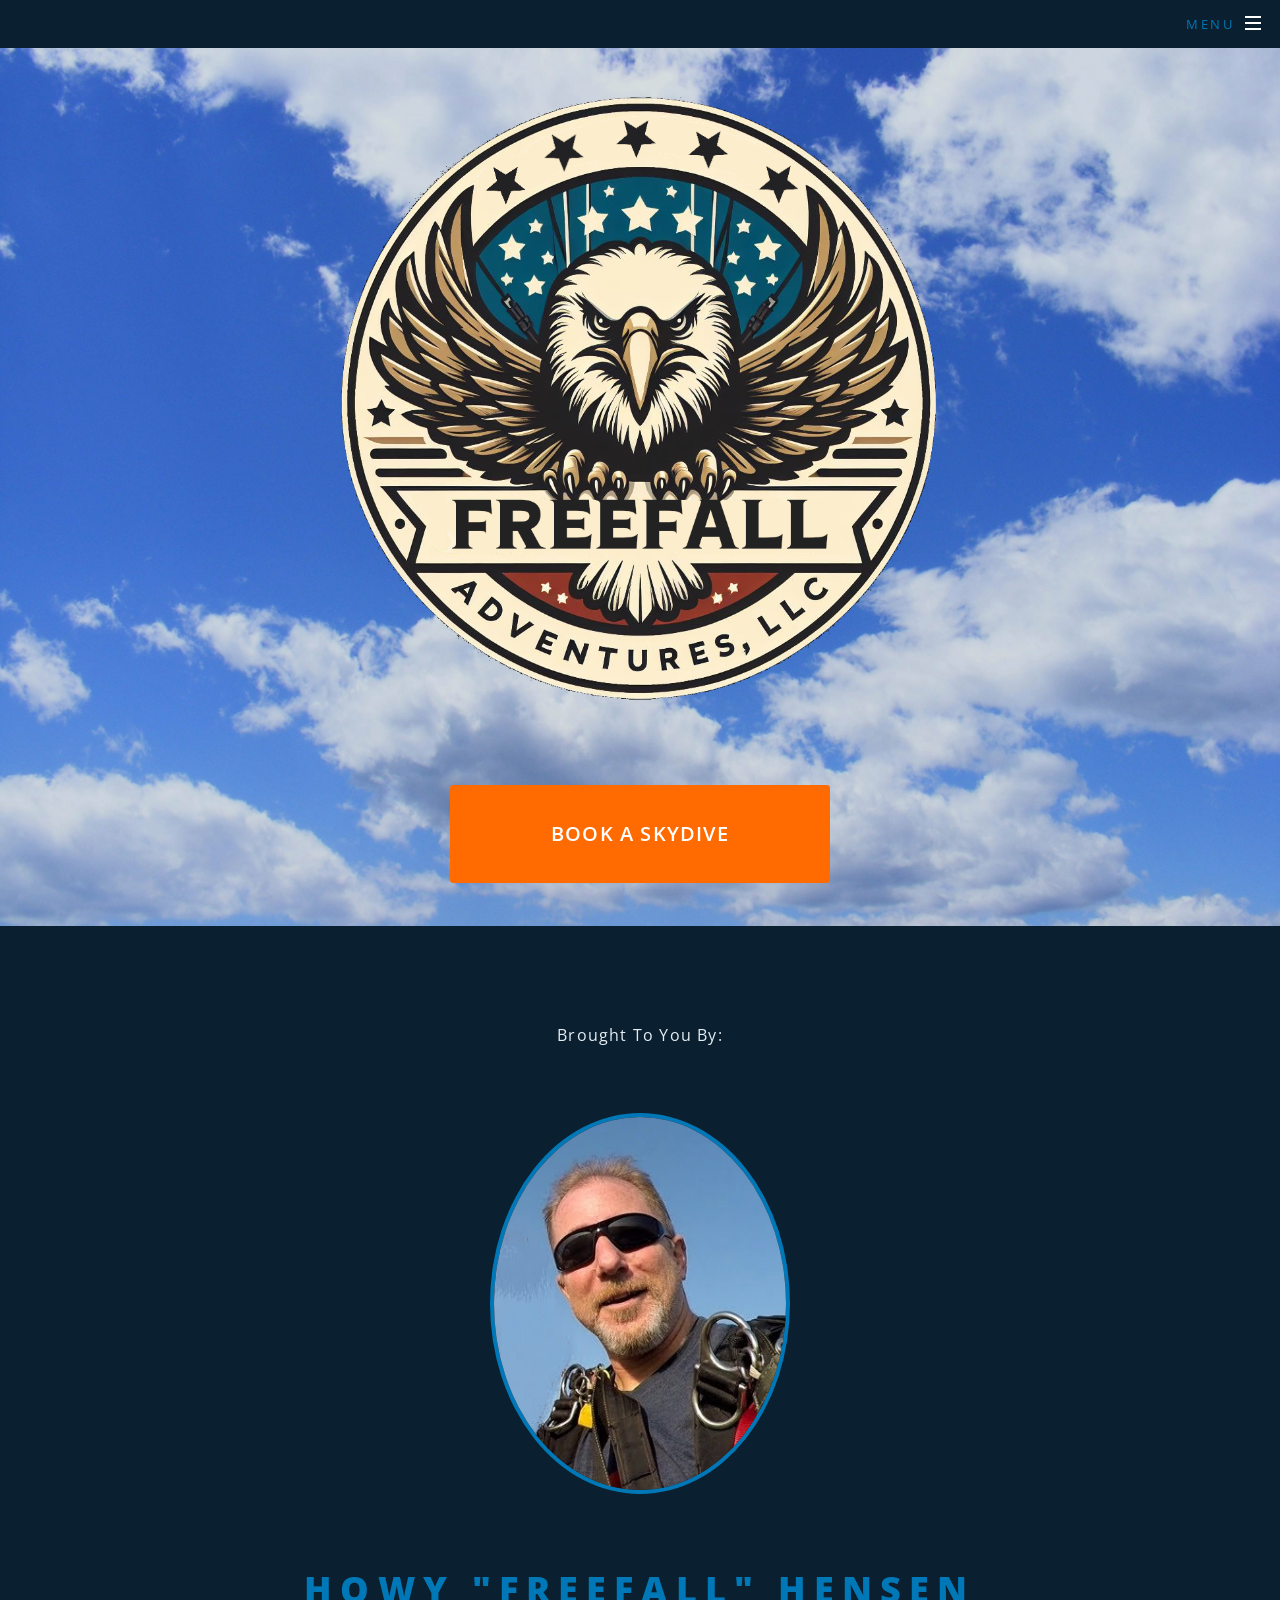
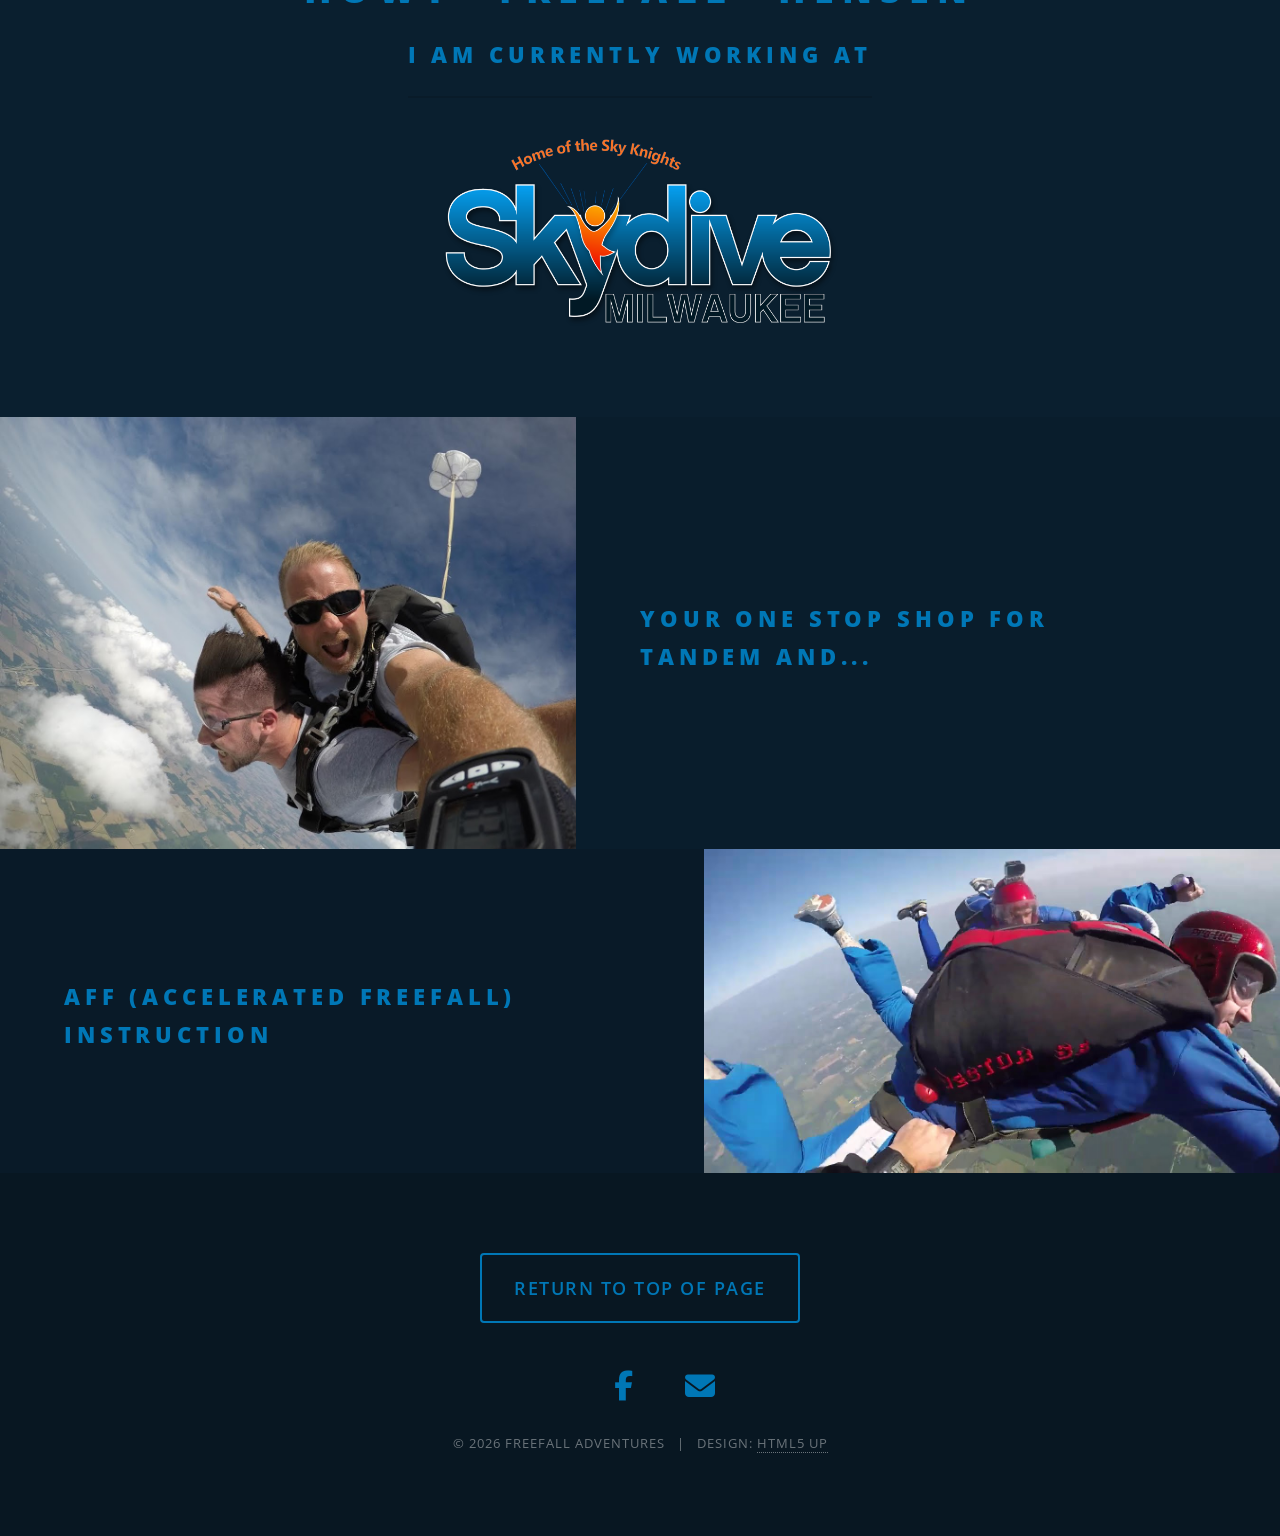
==== index.html @ e0bf5f4a "button name change, lowered sky filter" ====
l<!DOCTYPE HTML>
<!--
	Spectral by HTML5 UP
	html5up.net | @ajlkn
	Free for personal and commercial use under the CCA 3.0 license (html5up.net/license)
-->
<html>
	<head>
		<title>Freefall Adventures</title>
		<meta charset="utf-8" />
		<meta name="viewport" content="width=device-width, initial-scale=1, user-scalable=no" />
		<link rel="stylesheet" href="assets/css/main.css" />
		<noscript><link rel="stylesheet" href="assets/css/noscript.css" /></noscript>
		<link rel="stylesheet" href="https://cdnjs.cloudflare.com/ajax/libs/font-awesome/6.5.1/css/all.min.css">
		<style>
    @media only screen and (max-width: 736px) {
        #banner {
            background-attachment: scroll !important;
            min-height: 100vh !important;
        }
    }
</style>
<style>
/* ============================================= */
/* FREEFALL ADVENTURES - FINAL COLOR FIXES       */
/* ============================================= */

a, a:hover, 
h1, h2, h3, h4, h5, h6,
.spotlight .content h2,
.major h2,
#header nav ul li a,
#header nav ul li a:hover {
    color: #0077B6 !important;
}

/* Sky Blue Primary Buttons */
.button,
.button.primary,
input[type="submit"],
input[type="reset"],
input[type="button"],
button {
    background-color: #0077B6 !important;
    border-color: #0077B6 !important;
    color: white !important;
}

.button:hover,
.button.primary:hover {
    background-color: #005f8f !important;
}

/* Bright Orange ACTIVATE Button */
.button.fit.primary {
    background-color: #FF6B00 !important;
    box-shadow: 0 4px 15px rgba(255, 107, 0, 0.4) !important; /* subtle glow */
}

.button.fit.primary:hover,
.button.primary.fit:hover {
    background-color: #E55A00 !important;
}

/* Dark Navy Backgrounds */
#header,
#header.alt,
.wrapper.style2,
.wrapper.style4,
body.landing #page-wrapper {
    background-color: #0A1F2F !important;
}

/* Fix the turquoise "One" section */
.wrapper.style1 {
    background-color: #0A1F2F !important;
    color: #E6EEF4 !important;
}

/* Fix the purple "Three" features section */
.wrapper.style3 {
    background-color: #0A1F2F !important;
    color: #E6EEF4 !important;
}

/* Make feature icons and headings use sky blue */
.features li:before,
.features li h3 {
    color: #0077B6 !important;
}

/* Footer */
#footer {
    background-color: #081722 !important;
}

/* Social Icons */
#footer .icons a,
#footer .icons a:hover {
    color: #0077B6 !important;
}

#footer .icons a:hover {
    color: #00B4FF !important;
}

/* Banner */
#banner {
    background-image: url('images/banner.jpg') !important;
    background-position: center center !important;
    background-size: cover !important;
    background-attachment: scroll !important;
    background-color: #0A1F2F !important;
}

#banner::before {
    content: '';
    position: absolute;
    top: 0; left: 0; right: 0; bottom: 0;
    background: rgba(10, 31, 47, 0.15) !important;
    z-index: 1;
}

#banner .inner {
    position: relative;
    z-index: 2;
}

/* ============================================= */
/* GENERAL LINK HOVER ENLARGE (15%)             */
/* ============================================= */

a {
    transition: transform 0.3s ease;
}

a:hover {
    transform: scale(1.15) !important;
}

/* So the Skydive Milwaukee logo doesn't stretch too much */
a img:hover {
    transform: scale(1.05) !important;
}

/* ============================================= */
/* HAMBURGER MENU - BETTER READABILITY          */
/* ============================================= */

#menu {
    background-color: #0A1F2F !important;
    color: #E6EEF4 !important;
}

#menu ul li a {
    color: #E6EEF4 !important;
    font-weight: 500;
    transition: all 0.3s ease;
}

#menu ul li a:hover {
    color: #00B4FF !important;
    background-color: rgba(0, 180, 255, 0.15) !important;
    border-radius: 4px;
    transform: scale(1.05);
    padding: 8px 16px;
}

/* ============================================= */
/* FIX MENU BUTTON (MENU word) BACKGROUND       */
/* ============================================= */

/* 1. Remove the blue hover box from the word "Menu" and the hamburger icon */
#header nav ul li.special a.menuToggle:hover,
#header nav ul li.special a.menuToggle:active,
#header nav ul li.special a.menuToggle:focus {
    background-color: transparent !important;
}

/* 2. Target the specific background box created by the template */
#header nav ul li.special a.menuToggle:hover::before {
    background-color: transparent !important;
    display: none !important; /* This hides the box entirely */
}

/* 3. Ensure the icon and text remain visible and optionally change color instead */
#header nav ul li.special a.menuToggle:hover {
    color: #00B4FF !important; /* Only the text and icon will turn blue now */
}

/* FORCE Section Three to match Section Two dark background */
#three.wrapper.alt.style2,
#three.wrapper.alt.style2 .inner {
    background-color: #0A1F2F !important;
}
/* FORCE Section Three dark background to match Section Two */
#three,
#three.wrapper,
#three.wrapper.alt.style2,
#three .inner {
    background-color: #0A1F2F !important;
}
/* FORCE THE BUTTON TO BE SKY BLUE */
#footer-return-top {
    background-color: transparent !important;
    border: 2px solid #0077B6 !important; /* Your original sky blue */
    color: #0077B6 !important;           /* Your original sky blue */
    background-image: none !important;
    box-shadow: none !important;
    text-decoration: none !important;
    display: inline-flex !important;
}

/* Brighten on Hover */
#footer-return-top:hover {
    color: #00B4FF !important;           /* Brighter blue on hover */
    border-color: #00B4FF !important;
    background-color: rgba(0, 180, 255, 0.05) !important;
    transform: scale(1.05) !important;
}
/* ============================================= */
/* MOBILE FIX - STOP HORIZONTAL SCROLL           */
/* ============================================= */

@media (max-width: 736px) {
    html, body, #page-wrapper, #banner, #banner .inner {
        overflow-x: hidden !important;
        max-width: 100% !important;
        box-sizing: border-box !important;
    }

    /* Force the schedule button to fit perfectly on phones */
    .button.primary[href*="skydivemilwaukee.com"] {
        width: 90% !important;
        max-width: 380px !important;
        margin: 30px auto !important;
        padding: 18px 30px !important;
        font-size: 1.2em !important;
    }
}

</style>	
	</head>
	<body class="landing is-preload">

		<!-- Page Wrapper -->
			<div id="page-wrapper">

			<!-- Header -->
<header id="header" class="alt">
    <nav id="nav">
        <ul>
            <li class="special">
                <a href="#menu" class="menuToggle"><span>Menu</span></a>
                <div id="menu">
                    <ul>
                        <li><a href="index.html">Home</a></li>
                        <li><a href="services.html">Services</a></li>
                        <li><a href="SafetyInfoCreds.html">Safety Info & Credentials</a></li>
                        <li><a href="https://www.skydivemilwaukee.com/">Sign Up</a></li>
                        <li><a href="#">Log In</a></li>
                    </ul>
                </div>
            </li>
        </ul>
    </nav>
</header>
<!-- Banner -->
<section id="banner" style="
    background-image: url('images/banner.jpg');
    background-position: center center;
    background-size: cover;
    background-repeat: no-repeat;
    background-attachment: scroll;
    min-height: 100vh;
    display: flex;
    align-items: center;
    justify-content: center;
">
    <div class="inner" style="padding: 0 !important; width: 100%; text-align: center;">
        <div class="image">
            <img src="images/Freefall Adventures logo.png" 
                 alt="Freefall Adventures Logo"
                 style="max-width: 100%; max-height: 75vh; height: auto; width: auto; display: block; margin: 0 auto;">
        </div>
        
       <!-- Responsive Orange Schedule Button -->
<div style="margin-top: 40px; padding: 0 20px; width: 100%; text-align: center;">
    <a href="https://www.skydivemilwaukee.com/" 
       target="_blank" 
       rel="noopener"
       class="button primary" 
       style="background-color: #FF6B00 !important; 
              border-color: #FF6B00 !important; 
              color: white !important;
              font-size: 1.25em; 
              font-weight: 600;
              padding: 18px 40px;
              width: 90% !important;
              max-width: 380px !important;
              min-width: 280px;
              height: auto;
              display: inline-flex;
              align-items: center;
              justify-content: center;
              text-align: center;
              white-space: normal;        /* Allows text to wrap if needed */
              letter-spacing: 1.2px;">
        BOOK A SKYDIVE
    </a>
</div>
    </div>
</section>
<!-- One -->
<section id="one" class="wrapper style1 special">
    <div class="inner">
        <p>Brought To You By:<br /></p>
        <!-- Skydiver Profile Image Section -->
<div style="text-align: center; padding: 2em 0;">
    <span class="image fit" style="display: inline-block; max-width: 300px; border-radius: 100%; overflow: hidden; border: 4px solid #0077B6;">
        <img src="images/Headshot.jpg" alt="Howy - Freefall Adventures" />
    </span>
</div>

        <!-- Larger name -->
        <h2 style="font-size: 2.25em; margin-bottom: 15px;">
            Howy "Freefall" Hensen
        </h2>
        
        <header class="major" style="margin-bottom: 8px;">
            <h2>I am currently working at</h2>
        </header>

        <!-- Skydive Milwaukee Logo - Clickable with tight spacing -->
        <div style="text-align: center; margin: 8px 0 25px 0;">
            <a href="https://www.skydivemilwaukee.com" target="_blank" rel="noopener">
                <img src="images/skydive-milwaukee-logo-small.png" 
                     alt="Skydive Milwaukee" 
                     width="400" 
                     height="200" 
                     style="display: block; margin: 0 auto;">
            </a>
        </div>
    </div>
</section>
<!-- Two -->
<section id="two" class="wrapper alt style2">
    <!-- Tandem Spotlight -->
    <section class="spotlight">
        <div class="image"><img src="images/tandem1.jpg" alt="Tandem Skydiving" /></div>
        <div class="content">
            <h2>Your One Stop Shop for<br />tandem and...</h2>
        </div>
    </section>
    
    <!-- AFF Spotlight -->
    <section class="spotlight">
        <div class="image"><img src="images/RickAFF.jpg" alt="AFF Instruction" /></div>
        <div class="content">
            <h2>AFF (Accelerated Freefall) instruction</h2>
        </div>
    </section>
</section>

<!-- Three - Clean Return to Top -->

<!-- Footer -->
<footer id="footer" style="background-color: #081722 !important; padding: 80px 0 !important; display: flex; flex-direction: column; align-items: center; background-image: none !important;">
    
    <!-- RETURN TO TOP BUTTON - ORIGINAL SKY BLUE -->
    <div style="margin-bottom: 50px; width: 100%; text-align: center;">
        <a href="#banner" 
           id="footer-return-top" 
           class="scrolly" 
           style="font-size: 1.1em !important; 
                  min-width: 320px !important;           
                  height: 70px !important;               
                  display: inline-flex !important;       
                  align-items: center !important;        
                  justify-content: center !important;     
                  /* THE EXACT ORIGINAL COLOR FIXES */
                  background-color: transparent !important; 
                  border: 2px solid #0077B6 !important;  /* Original Sky Blue */
                  color: #0077B6 !important;             /* Original Sky Blue */
                  opacity: 1 !important;                 /* Forces color to be 100% bright */
                  border-radius: 4px;
                  text-decoration: none !important;
                  font-weight: 600 !important;
                  letter-spacing: 1.5px !important;
                  transition: all 0.3s ease;">
            RETURN TO TOP OF PAGE
        </a>
    </div>

    <!-- Social Icons -->
    <ul class="icons" style="margin: 0 0 30px 0 !important; padding: 0; list-style: none; display: flex; justify-content: center; gap: 30px; width: 100%;">
    <li><a href="https://x.com/CCcrossfitman" target="_blank" rel="noopener" class="icon brands fa-x-twitter" style="color: #0077B6 !important; font-size: 1.5em; transition: all 0.2s ease;"><span class="label">X</span></a></li>
    <li><a href="https://www.facebook.com/freefallman.howy" target="_blank" rel="noopener" class="icon brands fa-facebook-f" style="color: #0077B6 !important; font-size: 1.5em; transition: all 0.2s ease;"><span class="label">Facebook</span></a></li>
    <li><a href="mailto:freefallman@yahoo.com" class="icon solid fa-envelope" style="color: #0077B6 !important; font-size: 1.5em; transition: all 0.2s ease;"><span class="label">Email</span></a></li>
</ul>

    <!-- Copyright -->
    <p style="margin: 0; font-size: 0.8em; color: rgba(255,255,255,0.4); letter-spacing: 1px;">
        &copy; 2026 FREEFALL ADVENTURES &nbsp; | &nbsp; DESIGN: <a href="http://html5up.net" style="color: rgba(255,255,255,0.4) !important;">HTML5 UP</a>
    </p>
</footer>


			</div>

		<!-- Scripts -->
			<script src="assets/js/jquery.min.js"></script>
			<script src="assets/js/jquery.scrollex.min.js"></script>
			<script src="assets/js/jquery.scrolly.min.js"></script>
			<script src="assets/js/browser.min.js"></script>
			<script src="assets/js/breakpoints.min.js"></script>
			<script src="assets/js/util.js"></script>
			<script src="assets/js/main.js"></script>

	</body>
</html>
---- assets/css/main.css ----
@import url(fontawesome-all.min.css);
@import url("https://fonts.googleapis.com/css?family=Open+Sans:400,400italic,600,600italic,800,800italic");

/*
	Spectral by HTML5 UP
	html5up.net | @ajlkn
	Free for personal and commercial use under the CCA 3.0 license (html5up.net/license)
*/

/* ============================================= */
/* Freefall Adventures Skydiving Color Scheme    */
/* ============================================= */

:root {
    /* Primary - Sky Blue (trust, open sky, freedom) */
    --primary-color: #0077B6;
    --primary-hover: #005f8f;

    /* Accent - Bright Orange (energy, parachutes, excitement) */
    --accent-color: #FF6B00;
    --accent-hover: #E55A00;

    /* Secondary Light Sky Blue */
    --secondary-color: #00B4FF;

    /* Dark background / text areas */
    --dark-bg: #0A1F2F;
    --dark-text: #E6EEF4;

    /* Light areas */
    --light-bg: #F8F9FA;
    --light-text: #1C2B38;
}

/* Optional subtle dark overlay for the banner to make logo pop */
#banner::before {
    content: '';
    position: absolute;
    top: 0;
    left: 0;
    right: 0;
    bottom: 0;
    background: rgba(10, 31, 47, 0.45); /* dark blue overlay */
    z-index: 1;
    pointer-events: none;
}

/* Make sure logo stays above overlay */
#banner .inner {
    position: relative;
    z-index: 2;
}

html, body, div, span, applet, object,
iframe, h1, h2, h3, h4, h5, h6, p, blockquote,
pre, a, abbr, acronym, address, big, cite,
code, del, dfn, em, img, ins, kbd, q, s, samp,
small, strike, strong, sub, sup, tt, var, b,
u, i, center, dl, dt, dd, ol, ul, li, fieldset,
form, label, legend, table, caption, tbody,
tfoot, thead, tr, th, td, article, aside,
canvas, details, embed, figure, figcaption,
footer, header, hgroup, menu, nav, output, ruby,
section, summary, time, mark, audio, video {
	margin: 0;
	padding: 0;
	border: 0;
	font-size: 100%;
	font: inherit;
	vertical-align: baseline;}

article, aside, details, figcaption, figure,
footer, header, hgroup, menu, nav, section {
	display: block;}

body {
	line-height: 1;
}

ol, ul {
	list-style: none;
}

blockquote, q {
	quotes: none;
}

	blockquote:before, blockquote:after, q:before, q:after {
		content: '';
		content: none;
	}

table {
	border-collapse: collapse;
	border-spacing: 0;
}

body {
	-webkit-text-size-adjust: none;
}

mark {
	background-color: transparent;
	color: inherit;
}

input::-moz-focus-inner {
	border: 0;
	padding: 0;
}

input, select, textarea {
	-moz-appearance: none;
	-webkit-appearance: none;
	-ms-appearance: none;
	appearance: none;
}

/* Basic */

	@-ms-viewport {
		width: device-width;
	}

	html {
		box-sizing: border-box;
	}

	*, *:before, *:after {
		box-sizing: inherit;
	}

	body {
		background: #2e3842;
	}

		body.is-preload *, body.is-preload *:before, body.is-preload *:after {
			-moz-animation: none !important;
			-webkit-animation: none !important;
			-ms-animation: none !important;
			animation: none !important;
			-moz-transition: none !important;
			-webkit-transition: none !important;
			-ms-transition: none !important;
			transition: none !important;
		}

	body, input, select, textarea {
		color: #fff;
		font-family: "Open Sans", Helvetica, sans-serif;
		font-size: 15pt;
		font-weight: 400;
		letter-spacing: 0.075em;
		line-height: 1.65em;
	}

		@media screen and (max-width: 1680px) {

			body, input, select, textarea {
				font-size: 13pt;
			}

		}

		@media screen and (max-width: 1280px) {

			body, input, select, textarea {
				font-size: 12pt;
			}

		}

		@media screen and (max-width: 736px) {

			body, input, select, textarea {
				font-size: 11pt;
				letter-spacing: 0.0375em;
			}

		}

	a {
		-moz-transition: color 0.2s ease, border-bottom-color 0.2s ease;
		-webkit-transition: color 0.2s ease, border-bottom-color 0.2s ease;
		-ms-transition: color 0.2s ease, border-bottom-color 0.2s ease;
		transition: color 0.2s ease, border-bottom-color 0.2s ease;
		border-bottom: dotted 1px;
		color: inherit;
		text-decoration: none;
	}

		a:hover {
			border-bottom-color: transparent;
		}

	strong, b {
		color: #fff;
		font-weight: 600;
	}

	em, i {
		font-style: italic;
	}

	p {
		margin: 0 0 2em 0;
	}

	h1, h2, h3, h4, h5, h6 {
		color: #fff;
		font-weight: 800;
		letter-spacing: 0.225em;
		line-height: 1em;
		margin: 0 0 1em 0;
		text-transform: uppercase;
	}

		h1 a, h2 a, h3 a, h4 a, h5 a, h6 a {
			color: inherit;
			text-decoration: none;
		}

	h2 {
		font-size: 1.35em;
		line-height: 1.75em;
	}

		@media screen and (max-width: 736px) {

			h2 {
				font-size: 1.1em;
				line-height: 1.65em;
			}

		}

	h3 {
		font-size: 1.15em;
		line-height: 1.75em;
	}

		@media screen and (max-width: 736px) {

			h3 {
				font-size: 1em;
				line-height: 1.65em;
			}

		}

	h4 {
		font-size: 1em;
		line-height: 1.5em;
	}

	h5 {
		font-size: 0.8em;
		line-height: 1.5em;
	}

	h6 {
		font-size: 0.7em;
		line-height: 1.5em;
	}

	sub {
		font-size: 0.8em;
		position: relative;
		top: 0.5em;
	}

	sup {
		font-size: 0.8em;
		position: relative;
		top: -0.5em;
	}

	hr {
		border: 0;
		border-bottom: solid 2px #fff;
		margin: 3em 0;
	}

		hr.major {
			margin: 4.5em 0;
		}

	blockquote {
		border-left: solid 4px #fff;
		font-style: italic;
		margin: 0 0 2em 0;
		padding: 0.5em 0 0.5em 2em;
	}

	code {
		background: rgba(144, 144, 144, 0.25);
		border-radius: 3px;
		font-family: "Courier New", monospace;
		font-size: 0.9em;
		letter-spacing: 0;
		margin: 0 0.25em;
		padding: 0.25em 0.65em;
	}

	pre {
		-webkit-overflow-scrolling: touch;
		font-family: "Courier New", monospace;
		font-size: 0.9em;
		margin: 0 0 2em 0;
	}

		pre code {
			display: block;
			line-height: 1.75em;
			padding: 1em 1.5em;
			overflow-x: auto;
		}

	.align-left {
		text-align: left;
	}

	.align-center {
		text-align: center;
	}

	.align-right {
		text-align: right;
	}

/* Row */

	.row {
		display: flex;
		flex-wrap: wrap;
		box-sizing: border-box;
		align-items: stretch;
	}

		.row > * {
			box-sizing: border-box;
		}

		.row.gtr-uniform > * > :last-child {
			margin-bottom: 0;
		}

		.row.aln-left {
			justify-content: flex-start;
		}

		.row.aln-center {
			justify-content: center;
		}

		.row.aln-right {
			justify-content: flex-end;
		}

		.row.aln-top {
			align-items: flex-start;
		}

		.row.aln-middle {
			align-items: center;
		}

		.row.aln-bottom {
			align-items: flex-end;
		}

		.row > .imp {
			order: -1;
		}

		.row > .col-1 {
			width: 8.33333%;
		}

		.row > .off-1 {
			margin-left: 8.33333%;
		}

		.row > .col-2 {
			width: 16.66667%;
		}

		.row > .off-2 {
			margin-left: 16.66667%;
		}

		.row > .col-3 {
			width: 25%;
		}

		.row > .off-3 {
			margin-left: 25%;
		}

		.row > .col-4 {
			width: 33.33333%;
		}

		.row > .off-4 {
			margin-left: 33.33333%;
		}

		.row > .col-5 {
			width: 41.66667%;
		}

		.row > .off-5 {
			margin-left: 41.66667%;
		}

		.row > .col-6 {
			width: 50%;
		}

		.row > .off-6 {
			margin-left: 50%;
		}

		.row > .col-7 {
			width: 58.33333%;
		}

		.row > .off-7 {
			margin-left: 58.33333%;
		}

		.row > .col-8 {
			width: 66.66667%;
		}

		.row > .off-8 {
			margin-left: 66.66667%;
		}

		.row > .col-9 {
			width: 75%;
		}

		.row > .off-9 {
			margin-left: 75%;
		}

		.row > .col-10 {
			width: 83.33333%;
		}

		.row > .off-10 {
			margin-left: 83.33333%;
		}

		.row > .col-11 {
			width: 91.66667%;
		}

		.row > .off-11 {
			margin-left: 91.66667%;
		}

		.row > .col-12 {
			width: 100%;
		}

		.row > .off-12 {
			margin-left: 100%;
		}

		.row.gtr-0 {
			margin-top: 0;
			margin-left: 0em;
		}

			.row.gtr-0 > * {
				padding: 0 0 0 0em;
			}

			.row.gtr-0.gtr-uniform {
				margin-top: 0em;
			}

				.row.gtr-0.gtr-uniform > * {
					padding-top: 0em;
				}

		.row.gtr-25 {
			margin-top: 0;
			margin-left: -0.375em;
		}

			.row.gtr-25 > * {
				padding: 0 0 0 0.375em;
			}

			.row.gtr-25.gtr-uniform {
				margin-top: -0.375em;
			}

				.row.gtr-25.gtr-uniform > * {
					padding-top: 0.375em;
				}

		.row.gtr-50 {
			margin-top: 0;
			margin-left: -0.75em;
		}

			.row.gtr-50 > * {
				padding: 0 0 0 0.75em;
			}

			.row.gtr-50.gtr-uniform {
				margin-top: -0.75em;
			}

				.row.gtr-50.gtr-uniform > * {
					padding-top: 0.75em;
				}

		.row {
			margin-top: 0;
			margin-left: -1.5em;
		}

			.row > * {
				padding: 0 0 0 1.5em;
			}

			.row.gtr-uniform {
				margin-top: -1.5em;
			}

				.row.gtr-uniform > * {
					padding-top: 1.5em;
				}

		.row.gtr-150 {
			margin-top: 0;
			margin-left: -2.25em;
		}

			.row.gtr-150 > * {
				padding: 0 0 0 2.25em;
			}

			.row.gtr-150.gtr-uniform {
				margin-top: -2.25em;
			}

				.row.gtr-150.gtr-uniform > * {
					padding-top: 2.25em;
				}

		.row.gtr-200 {
			margin-top: 0;
			margin-left: -3em;
		}

			.row.gtr-200 > * {
				padding: 0 0 0 3em;
			}

			.row.gtr-200.gtr-uniform {
				margin-top: -3em;
			}

				.row.gtr-200.gtr-uniform > * {
					padding-top: 3em;
				}

		@media screen and (max-width: 1680px) {

			.row {
				display: flex;
				flex-wrap: wrap;
				box-sizing: border-box;
				align-items: stretch;
			}

				.row > * {
					box-sizing: border-box;
				}

				.row.gtr-uniform > * > :last-child {
					margin-bottom: 0;
				}

				.row.aln-left {
					justify-content: flex-start;
				}

				.row.aln-center {
					justify-content: center;
				}

				.row.aln-right {
					justify-content: flex-end;
				}

				.row.aln-top {
					align-items: flex-start;
				}

				.row.aln-middle {
					align-items: center;
				}

				.row.aln-bottom {
					align-items: flex-end;
				}

				.row > .imp-xlarge {
					order: -1;
				}

				.row > .col-1-xlarge {
					width: 8.33333%;
				}

				.row > .off-1-xlarge {
					margin-left: 8.33333%;
				}

				.row > .col-2-xlarge {
					width: 16.66667%;
				}

				.row > .off-2-xlarge {
					margin-left: 16.66667%;
				}

				.row > .col-3-xlarge {
					width: 25%;
				}

				.row > .off-3-xlarge {
					margin-left: 25%;
				}

				.row > .col-4-xlarge {
					width: 33.33333%;
				}

				.row > .off-4-xlarge {
					margin-left: 33.33333%;
				}

				.row > .col-5-xlarge {
					width: 41.66667%;
				}

				.row > .off-5-xlarge {
					margin-left: 41.66667%;
				}

				.row > .col-6-xlarge {
					width: 50%;
				}

				.row > .off-6-xlarge {
					margin-left: 50%;
				}

				.row > .col-7-xlarge {
					width: 58.33333%;
				}

				.row > .off-7-xlarge {
					margin-left: 58.33333%;
				}

				.row > .col-8-xlarge {
					width: 66.66667%;
				}

				.row > .off-8-xlarge {
					margin-left: 66.66667%;
				}

				.row > .col-9-xlarge {
					width: 75%;
				}

				.row > .off-9-xlarge {
					margin-left: 75%;
				}

				.row > .col-10-xlarge {
					width: 83.33333%;
				}

				.row > .off-10-xlarge {
					margin-left: 83.33333%;
				}

				.row > .col-11-xlarge {
					width: 91.66667%;
				}

				.row > .off-11-xlarge {
					margin-left: 91.66667%;
				}

				.row > .col-12-xlarge {
					width: 100%;
				}

				.row > .off-12-xlarge {
					margin-left: 100%;
				}

				.row.gtr-0 {
					margin-top: 0;
					margin-left: 0em;
				}

					.row.gtr-0 > * {
						padding: 0 0 0 0em;
					}

					.row.gtr-0.gtr-uniform {
						margin-top: 0em;
					}

						.row.gtr-0.gtr-uniform > * {
							padding-top: 0em;
						}

				.row.gtr-25 {
					margin-top: 0;
					margin-left: -0.375em;
				}

					.row.gtr-25 > * {
						padding: 0 0 0 0.375em;
					}

					.row.gtr-25.gtr-uniform {
						margin-top: -0.375em;
					}

						.row.gtr-25.gtr-uniform > * {
							padding-top: 0.375em;
						}

				.row.gtr-50 {
					margin-top: 0;
					margin-left: -0.75em;
				}

					.row.gtr-50 > * {
						padding: 0 0 0 0.75em;
					}

					.row.gtr-50.gtr-uniform {
						margin-top: -0.75em;
					}

						.row.gtr-50.gtr-uniform > * {
							padding-top: 0.75em;
						}

				.row {
					margin-top: 0;
					margin-left: -1.5em;
				}

					.row > * {
						padding: 0 0 0 1.5em;
					}

					.row.gtr-uniform {
						margin-top: -1.5em;
					}

						.row.gtr-uniform > * {
							padding-top: 1.5em;
						}

				.row.gtr-150 {
					margin-top: 0;
					margin-left: -2.25em;
				}

					.row.gtr-150 > * {
						padding: 0 0 0 2.25em;
					}

					.row.gtr-150.gtr-uniform {
						margin-top: -2.25em;
					}

						.row.gtr-150.gtr-uniform > * {
							padding-top: 2.25em;
						}

				.row.gtr-200 {
					margin-top: 0;
					margin-left: -3em;
				}

					.row.gtr-200 > * {
						padding: 0 0 0 3em;
					}

					.row.gtr-200.gtr-uniform {
						margin-top: -3em;
					}

						.row.gtr-200.gtr-uniform > * {
							padding-top: 3em;
						}

		}

		@media screen and (max-width: 1280px) {

			.row {
				display: flex;
				flex-wrap: wrap;
				box-sizing: border-box;
				align-items: stretch;
			}

				.row > * {
					box-sizing: border-box;
				}

				.row.gtr-uniform > * > :last-child {
					margin-bottom: 0;
				}

				.row.aln-left {
					justify-content: flex-start;
				}

				.row.aln-center {
					justify-content: center;
				}

				.row.aln-right {
					justify-content: flex-end;
				}

				.row.aln-top {
					align-items: flex-start;
				}

				.row.aln-middle {
					align-items: center;
				}

				.row.aln-bottom {
					align-items: flex-end;
				}

				.row > .imp-large {
					order: -1;
				}

				.row > .col-1-large {
					width: 8.33333%;
				}

				.row > .off-1-large {
					margin-left: 8.33333%;
				}

				.row > .col-2-large {
					width: 16.66667%;
				}

				.row > .off-2-large {
					margin-left: 16.66667%;
				}

				.row > .col-3-large {
					width: 25%;
				}

				.row > .off-3-large {
					margin-left: 25%;
				}

				.row > .col-4-large {
					width: 33.33333%;
				}

				.row > .off-4-large {
					margin-left: 33.33333%;
				}

				.row > .col-5-large {
					width: 41.66667%;
				}

				.row > .off-5-large {
					margin-left: 41.66667%;
				}

				.row > .col-6-large {
					width: 50%;
				}

				.row > .off-6-large {
					margin-left: 50%;
				}

				.row > .col-7-large {
					width: 58.33333%;
				}

				.row > .off-7-large {
					margin-left: 58.33333%;
				}

				.row > .col-8-large {
					width: 66.66667%;
				}

				.row > .off-8-large {
					margin-left: 66.66667%;
				}

				.row > .col-9-large {
					width: 75%;
				}

				.row > .off-9-large {
					margin-left: 75%;
				}

				.row > .col-10-large {
					width: 83.33333%;
				}

				.row > .off-10-large {
					margin-left: 83.33333%;
				}

				.row > .col-11-large {
					width: 91.66667%;
				}

				.row > .off-11-large {
					margin-left: 91.66667%;
				}

				.row > .col-12-large {
					width: 100%;
				}

				.row > .off-12-large {
					margin-left: 100%;
				}

				.row.gtr-0 {
					margin-top: 0;
					margin-left: 0em;
				}

					.row.gtr-0 > * {
						padding: 0 0 0 0em;
					}

					.row.gtr-0.gtr-uniform {
						margin-top: 0em;
					}

						.row.gtr-0.gtr-uniform > * {
							padding-top: 0em;
						}

				.row.gtr-25 {
					margin-top: 0;
					margin-left: -0.375em;
				}

					.row.gtr-25 > * {
						padding: 0 0 0 0.375em;
					}

					.row.gtr-25.gtr-uniform {
						margin-top: -0.375em;
					}

						.row.gtr-25.gtr-uniform > * {
							padding-top: 0.375em;
						}

				.row.gtr-50 {
					margin-top: 0;
					margin-left: -0.75em;
				}

					.row.gtr-50 > * {
						padding: 0 0 0 0.75em;
					}

					.row.gtr-50.gtr-uniform {
						margin-top: -0.75em;
					}

						.row.gtr-50.gtr-uniform > * {
							padding-top: 0.75em;
						}

				.row {
					margin-top: 0;
					margin-left: -1.5em;
				}

					.row > * {
						padding: 0 0 0 1.5em;
					}

					.row.gtr-uniform {
						margin-top: -1.5em;
					}

						.row.gtr-uniform > * {
							padding-top: 1.5em;
						}

				.row.gtr-150 {
					margin-top: 0;
					margin-left: -2.25em;
				}

					.row.gtr-150 > * {
						padding: 0 0 0 2.25em;
					}

					.row.gtr-150.gtr-uniform {
						margin-top: -2.25em;
					}

						.row.gtr-150.gtr-uniform > * {
							padding-top: 2.25em;
						}

				.row.gtr-200 {
					margin-top: 0;
					margin-left: -3em;
				}

					.row.gtr-200 > * {
						padding: 0 0 0 3em;
					}

					.row.gtr-200.gtr-uniform {
						margin-top: -3em;
					}

						.row.gtr-200.gtr-uniform > * {
							padding-top: 3em;
						}

		}

		@media screen and (max-width: 980px) {

			.row {
				display: flex;
				flex-wrap: wrap;
				box-sizing: border-box;
				align-items: stretch;
			}

				.row > * {
					box-sizing: border-box;
				}

				.row.gtr-uniform > * > :last-child {
					margin-bottom: 0;
				}

				.row.aln-left {
					justify-content: flex-start;
				}

				.row.aln-center {
					justify-content: center;
				}

				.row.aln-right {
					justify-content: flex-end;
				}

				.row.aln-top {
					align-items: flex-start;
				}

				.row.aln-middle {
					align-items: center;
				}

				.row.aln-bottom {
					align-items: flex-end;
				}

				.row > .imp-medium {
					order: -1;
				}

				.row > .col-1-medium {
					width: 8.33333%;
				}

				.row > .off-1-medium {
					margin-left: 8.33333%;
				}

				.row > .col-2-medium {
					width: 16.66667%;
				}

				.row > .off-2-medium {
					margin-left: 16.66667%;
				}

				.row > .col-3-medium {
					width: 25%;
				}

				.row > .off-3-medium {
					margin-left: 25%;
				}

				.row > .col-4-medium {
					width: 33.33333%;
				}

				.row > .off-4-medium {
					margin-left: 33.33333%;
				}

				.row > .col-5-medium {
					width: 41.66667%;
				}

				.row > .off-5-medium {
					margin-left: 41.66667%;
				}

				.row > .col-6-medium {
					width: 50%;
				}

				.row > .off-6-medium {
					margin-left: 50%;
				}

				.row > .col-7-medium {
					width: 58.33333%;
				}

				.row > .off-7-medium {
					margin-left: 58.33333%;
				}

				.row > .col-8-medium {
					width: 66.66667%;
				}

				.row > .off-8-medium {
					margin-left: 66.66667%;
				}

				.row > .col-9-medium {
					width: 75%;
				}

				.row > .off-9-medium {
					margin-left: 75%;
				}

				.row > .col-10-medium {
					width: 83.33333%;
				}

				.row > .off-10-medium {
					margin-left: 83.33333%;
				}

				.row > .col-11-medium {
					width: 91.66667%;
				}

				.row > .off-11-medium {
					margin-left: 91.66667%;
				}

				.row > .col-12-medium {
					width: 100%;
				}

				.row > .off-12-medium {
					margin-left: 100%;
				}

				.row.gtr-0 {
					margin-top: 0;
					margin-left: 0em;
				}

					.row.gtr-0 > * {
						padding: 0 0 0 0em;
					}

					.row.gtr-0.gtr-uniform {
						margin-top: 0em;
					}

						.row.gtr-0.gtr-uniform > * {
							padding-top: 0em;
						}

				.row.gtr-25 {
					margin-top: 0;
					margin-left: -0.375em;
				}

					.row.gtr-25 > * {
						padding: 0 0 0 0.375em;
					}

					.row.gtr-25.gtr-uniform {
						margin-top: -0.375em;
					}

						.row.gtr-25.gtr-uniform > * {
							padding-top: 0.375em;
						}

				.row.gtr-50 {
					margin-top: 0;
					margin-left: -0.75em;
				}

					.row.gtr-50 > * {
						padding: 0 0 0 0.75em;
					}

					.row.gtr-50.gtr-uniform {
						margin-top: -0.75em;
					}

						.row.gtr-50.gtr-uniform > * {
							padding-top: 0.75em;
						}

				.row {
					margin-top: 0;
					margin-left: -1.5em;
				}

					.row > * {
						padding: 0 0 0 1.5em;
					}

					.row.gtr-uniform {
						margin-top: -1.5em;
					}

						.row.gtr-uniform > * {
							padding-top: 1.5em;
						}

				.row.gtr-150 {
					margin-top: 0;
					margin-left: -2.25em;
				}

					.row.gtr-150 > * {
						padding: 0 0 0 2.25em;
					}

					.row.gtr-150.gtr-uniform {
						margin-top: -2.25em;
					}

						.row.gtr-150.gtr-uniform > * {
							padding-top: 2.25em;
						}

				.row.gtr-200 {
					margin-top: 0;
					margin-left: -3em;
				}

					.row.gtr-200 > * {
						padding: 0 0 0 3em;
					}

					.row.gtr-200.gtr-uniform {
						margin-top: -3em;
					}

						.row.gtr-200.gtr-uniform > * {
							padding-top: 3em;
						}

		}

		@media screen and (max-width: 736px) {

			.row {
				display: flex;
				flex-wrap: wrap;
				box-sizing: border-box;
				align-items: stretch;
			}

				.row > * {
					box-sizing: border-box;
				}

				.row.gtr-uniform > * > :last-child {
					margin-bottom: 0;
				}

				.row.aln-left {
					justify-content: flex-start;
				}

				.row.aln-center {
					justify-content: center;
				}

				.row.aln-right {
					justify-content: flex-end;
				}

				.row.aln-top {
					align-items: flex-start;
				}

				.row.aln-middle {
					align-items: center;
				}

				.row.aln-bottom {
					align-items: flex-end;
				}

				.row > .imp-small {
					order: -1;
				}

				.row > .col-1-small {
					width: 8.33333%;
				}

				.row > .off-1-small {
					margin-left: 8.33333%;
				}

				.row > .col-2-small {
					width: 16.66667%;
				}

				.row > .off-2-small {
					margin-left: 16.66667%;
				}

				.row > .col-3-small {
					width: 25%;
				}

				.row > .off-3-small {
					margin-left: 25%;
				}

				.row > .col-4-small {
					width: 33.33333%;
				}

				.row > .off-4-small {
					margin-left: 33.33333%;
				}

				.row > .col-5-small {
					width: 41.66667%;
				}

				.row > .off-5-small {
					margin-left: 41.66667%;
				}

				.row > .col-6-small {
					width: 50%;
				}

				.row > .off-6-small {
					margin-left: 50%;
				}

				.row > .col-7-small {
					width: 58.33333%;
				}

				.row > .off-7-small {
					margin-left: 58.33333%;
				}

				.row > .col-8-small {
					width: 66.66667%;
				}

				.row > .off-8-small {
					margin-left: 66.66667%;
				}

				.row > .col-9-small {
					width: 75%;
				}

				.row > .off-9-small {
					margin-left: 75%;
				}

				.row > .col-10-small {
					width: 83.33333%;
				}

				.row > .off-10-small {
					margin-left: 83.33333%;
				}

				.row > .col-11-small {
					width: 91.66667%;
				}

				.row > .off-11-small {
					margin-left: 91.66667%;
				}

				.row > .col-12-small {
					width: 100%;
				}

				.row > .off-12-small {
					margin-left: 100%;
				}

				.row.gtr-0 {
					margin-top: 0;
					margin-left: 0em;
				}

					.row.gtr-0 > * {
						padding: 0 0 0 0em;
					}

					.row.gtr-0.gtr-uniform {
						margin-top: 0em;
					}

						.row.gtr-0.gtr-uniform > * {
							padding-top: 0em;
						}

				.row.gtr-25 {
					margin-top: 0;
					margin-left: -0.375em;
				}

					.row.gtr-25 > * {
						padding: 0 0 0 0.375em;
					}

					.row.gtr-25.gtr-uniform {
						margin-top: -0.375em;
					}

						.row.gtr-25.gtr-uniform > * {
							padding-top: 0.375em;
						}

				.row.gtr-50 {
					margin-top: 0;
					margin-left: -0.75em;
				}

					.row.gtr-50 > * {
						padding: 0 0 0 0.75em;
					}

					.row.gtr-50.gtr-uniform {
						margin-top: -0.75em;
					}

						.row.gtr-50.gtr-uniform > * {
							padding-top: 0.75em;
						}

				.row {
					margin-top: 0;
					margin-left: -1.5em;
				}

					.row > * {
						padding: 0 0 0 1.5em;
					}

					.row.gtr-uniform {
						margin-top: -1.5em;
					}

						.row.gtr-uniform > * {
							padding-top: 1.5em;
						}

				.row.gtr-150 {
					margin-top: 0;
					margin-left: -2.25em;
				}

					.row.gtr-150 > * {
						padding: 0 0 0 2.25em;
					}

					.row.gtr-150.gtr-uniform {
						margin-top: -2.25em;
					}

						.row.gtr-150.gtr-uniform > * {
							padding-top: 2.25em;
						}

				.row.gtr-200 {
					margin-top: 0;
					margin-left: -3em;
				}

					.row.gtr-200 > * {
						padding: 0 0 0 3em;
					}

					.row.gtr-200.gtr-uniform {
						margin-top: -3em;
					}

						.row.gtr-200.gtr-uniform > * {
							padding-top: 3em;
						}

		}

		@media screen and (max-width: 480px) {

			.row {
				display: flex;
				flex-wrap: wrap;
				box-sizing: border-box;
				align-items: stretch;
			}

				.row > * {
					box-sizing: border-box;
				}

				.row.gtr-uniform > * > :last-child {
					margin-bottom: 0;
				}

				.row.aln-left {
					justify-content: flex-start;
				}

				.row.aln-center {
					justify-content: center;
				}

				.row.aln-right {
					justify-content: flex-end;
				}

				.row.aln-top {
					align-items: flex-start;
				}

				.row.aln-middle {
					align-items: center;
				}

				.row.aln-bottom {
					align-items: flex-end;
				}

				.row > .imp-xsmall {
					order: -1;
				}

				.row > .col-1-xsmall {
					width: 8.33333%;
				}

				.row > .off-1-xsmall {
					margin-left: 8.33333%;
				}

				.row > .col-2-xsmall {
					width: 16.66667%;
				}

				.row > .off-2-xsmall {
					margin-left: 16.66667%;
				}

				.row > .col-3-xsmall {
					width: 25%;
				}

				.row > .off-3-xsmall {
					margin-left: 25%;
				}

				.row > .col-4-xsmall {
					width: 33.33333%;
				}

				.row > .off-4-xsmall {
					margin-left: 33.33333%;
				}

				.row > .col-5-xsmall {
					width: 41.66667%;
				}

				.row > .off-5-xsmall {
					margin-left: 41.66667%;
				}

				.row > .col-6-xsmall {
					width: 50%;
				}

				.row > .off-6-xsmall {
					margin-left: 50%;
				}

				.row > .col-7-xsmall {
					width: 58.33333%;
				}

				.row > .off-7-xsmall {
					margin-left: 58.33333%;
				}

				.row > .col-8-xsmall {
					width: 66.66667%;
				}

				.row > .off-8-xsmall {
					margin-left: 66.66667%;
				}

				.row > .col-9-xsmall {
					width: 75%;
				}

				.row > .off-9-xsmall {
					margin-left: 75%;
				}

				.row > .col-10-xsmall {
					width: 83.33333%;
				}

				.row > .off-10-xsmall {
					margin-left: 83.33333%;
				}

				.row > .col-11-xsmall {
					width: 91.66667%;
				}

				.row > .off-11-xsmall {
					margin-left: 91.66667%;
				}

				.row > .col-12-xsmall {
					width: 100%;
				}

				.row > .off-12-xsmall {
					margin-left: 100%;
				}

				.row.gtr-0 {
					margin-top: 0;
					margin-left: 0em;
				}

					.row.gtr-0 > * {
						padding: 0 0 0 0em;
					}

					.row.gtr-0.gtr-uniform {
						margin-top: 0em;
					}

						.row.gtr-0.gtr-uniform > * {
							padding-top: 0em;
						}

				.row.gtr-25 {
					margin-top: 0;
					margin-left: -0.375em;
				}

					.row.gtr-25 > * {
						padding: 0 0 0 0.375em;
					}

					.row.gtr-25.gtr-uniform {
						margin-top: -0.375em;
					}

						.row.gtr-25.gtr-uniform > * {
							padding-top: 0.375em;
						}

				.row.gtr-50 {
					margin-top: 0;
					margin-left: -0.75em;
				}

					.row.gtr-50 > * {
						padding: 0 0 0 0.75em;
					}

					.row.gtr-50.gtr-uniform {
						margin-top: -0.75em;
					}

						.row.gtr-50.gtr-uniform > * {
							padding-top: 0.75em;
						}

				.row {
					margin-top: 0;
					margin-left: -1.5em;
				}

					.row > * {
						padding: 0 0 0 1.5em;
					}

					.row.gtr-uniform {
						margin-top: -1.5em;
					}

						.row.gtr-uniform > * {
							padding-top: 1.5em;
						}

				.row.gtr-150 {
					margin-top: 0;
					margin-left: -2.25em;
				}

					.row.gtr-150 > * {
						padding: 0 0 0 2.25em;
					}

					.row.gtr-150.gtr-uniform {
						margin-top: -2.25em;
					}

						.row.gtr-150.gtr-uniform > * {
							padding-top: 2.25em;
						}

				.row.gtr-200 {
					margin-top: 0;
					margin-left: -3em;
				}

					.row.gtr-200 > * {
						padding: 0 0 0 3em;
					}

					.row.gtr-200.gtr-uniform {
						margin-top: -3em;
					}

						.row.gtr-200.gtr-uniform > * {
							padding-top: 3em;
						}

		}

/* Section/Article */

	section.special, article.special {
		text-align: center;
	}

	header p {
		color: rgba(255, 255, 255, 0.5);
		position: relative;
		top: -0.25em;
	}

	header h3 + p {
		font-size: 1.1em;
	}

	header h4 + p,
	header h5 + p,
	header h6 + p {
		font-size: 0.9em;
	}

	header.major {
		margin: 0 0 3.5em 0;
	}

		header.major h2, header.major h3, header.major h4, header.major h5, header.major h6 {
			border-bottom: solid 2px #fff;
			display: inline-block;
			padding-bottom: 1em;
			position: relative;
		}

			header.major h2:after, header.major h3:after, header.major h4:after, header.major h5:after, header.major h6:after {
				content: '';
				display: block;
				height: 1px;
			}

		header.major p {
			color: #fff;
			top: 0;
		}

		@media screen and (max-width: 736px) {

			header.major {
				margin: 0 0 2em 0;
			}

		}

	@media screen and (max-width: 980px) {

		header br {
			display: none;
		}

	}

/* Form */

	form {
		margin: 0 0 2em 0;
	}

	label {
		color: #fff;
		display: block;
		font-size: 0.9em;
		font-weight: 600;
		margin: 0 0 1em 0;
	}

	input[type="text"],
	input[type="password"],
	input[type="email"],
	select,
	textarea {
		-moz-appearance: none;
		-webkit-appearance: none;
		-ms-appearance: none;
		appearance: none;
		background-color: rgba(144, 144, 144, 0.25);
		border-radius: 3px;
		border: none;
		color: inherit;
		display: block;
		outline: 0;
		padding: 0 1em;
		text-decoration: none;
		width: 100%;
	}

		input[type="text"]:invalid,
		input[type="password"]:invalid,
		input[type="email"]:invalid,
		select:invalid,
		textarea:invalid {
			box-shadow: none;
		}

		input[type="text"]:focus,
		input[type="password"]:focus,
		input[type="email"]:focus,
		select:focus,
		textarea:focus {
			box-shadow: 0 0 0 2px #21b2a6;
		}

	select {
		background-size: 1.25em;
		background-repeat: no-repeat;
		background-position: calc(100% - 1em) center;
		height: 2.75em;
		padding-right: 2.75em;
		text-overflow: ellipsis;
	}

		select:focus::-ms-value {
			background-color: transparent;
		}

		select::-ms-expand {
			display: none;
		}

	input[type="text"],
	input[type="password"],
	input[type="email"],
	select {
		height: 2.75em;
	}

	textarea {
		padding: 0.75em 1em;
	}

	input[type="checkbox"],
	input[type="radio"] {
		-moz-appearance: none;
		-webkit-appearance: none;
		-ms-appearance: none;
		appearance: none;
		display: block;
		float: left;
		margin-right: -2em;
		opacity: 0;
		width: 1em;
		z-index: -1;
	}

		input[type="checkbox"] + label,
		input[type="radio"] + label {
			text-decoration: none;
			color: #fff;
			cursor: pointer;
			display: inline-block;
			font-size: 1em;
			font-weight: 400;
			padding-left: 2.4em;
			padding-right: 0.75em;
			position: relative;
		}

			input[type="checkbox"] + label:before,
			input[type="radio"] + label:before {
				-moz-osx-font-smoothing: grayscale;
				-webkit-font-smoothing: antialiased;
				display: inline-block;
				font-style: normal;
				font-variant: normal;
				text-rendering: auto;
				line-height: 1;
				text-transform: none !important;
				font-family: 'Font Awesome 5 Free';
				font-weight: 900;
			}

			input[type="checkbox"] + label:before,
			input[type="radio"] + label:before {
				background: rgba(144, 144, 144, 0.25);
				border-radius: 3px;
				content: '';
				display: inline-block;
				font-size: 0.8em;
				height: 2.0625em;
				left: 0;
				line-height: 2.0625em;
				position: absolute;
				text-align: center;
				top: 0;
				width: 2.0625em;
			}

		input[type="checkbox"]:checked + label:before,
		input[type="radio"]:checked + label:before {
			background: #2e3842;
			color: #fff;
			content: '\f00c';
		}

		input[type="checkbox"]:focus + label:before,
		input[type="radio"]:focus + label:before {
			box-shadow: 0 0 0 2px #21b2a6;
		}

	input[type="checkbox"] + label:before {
		border-radius: 3px;
	}

	input[type="radio"] + label:before {
		border-radius: 100%;
	}

	::-webkit-input-placeholder {
		color: rgba(255, 255, 255, 0.5) !important;
		opacity: 1.0;
	}

	:-moz-placeholder {
		color: rgba(255, 255, 255, 0.5) !important;
		opacity: 1.0;
	}

	::-moz-placeholder {
		color: rgba(255, 255, 255, 0.5) !important;
		opacity: 1.0;
	}

	:-ms-input-placeholder {
		color: rgba(255, 255, 255, 0.5) !important;
		opacity: 1.0;
	}

/* Box */

	.box {
		border-radius: 3px;
		border: solid 2px #fff;
		margin-bottom: 2em;
		padding: 1.5em;
	}

		.box > :last-child,
		.box > :last-child > :last-child,
		.box > :last-child > :last-child > :last-child {
			margin-bottom: 0;
		}

		.box.alt {
			border: 0;
			border-radius: 0;
			padding: 0;
		}

/* Icon */

	.icon {
		text-decoration: none;
		border-bottom: none;
		position: relative;
	}

		.icon:before {
			-moz-osx-font-smoothing: grayscale;
			-webkit-font-smoothing: antialiased;
			display: inline-block;
			font-style: normal;
			font-variant: normal;
			text-rendering: auto;
			line-height: 1;
			text-transform: none !important;
			font-family: 'Font Awesome 5 Free';
			font-weight: 400;
		}

		.icon > .label {
			display: none;
		}

		.icon:before {
			line-height: inherit;
		}

		.icon.solid:before {
			font-weight: 900;
		}

		.icon.brands:before {
			font-family: 'Font Awesome 5 Brands';
		}

		.icon.major {
			-moz-transform: rotate(-45deg);
			-webkit-transform: rotate(-45deg);
			-ms-transform: rotate(-45deg);
			transform: rotate(-45deg);
			border-radius: 3px;
			border: solid 2px #fff;
			display: inline-block;
			font-size: 1.35em;
			height: calc(3em + 2px);
			line-height: 3em;
			text-align: center;
			width: calc(3em + 2px);
		}

			.icon.major:before {
				-moz-transform: rotate(45deg);
				-webkit-transform: rotate(45deg);
				-ms-transform: rotate(45deg);
				transform: rotate(45deg);
				display: inline-block;
				font-size: 1.5em;
			}

			@media screen and (max-width: 736px) {

				.icon.major {
					font-size: 1em;
				}

			}

		.icon.style1 {
			color: #00ffcc;
		}

		.icon.style2 {
			color: #00f0ff;
		}

		.icon.style3 {
			color: #76ddff;
		}

/* Image */

	.image {
		border-radius: 3px;
		border: 0;
		display: inline-block;
		position: relative;
	}

		.image img {
			border-radius: 3px;
			display: block;
		}

		.image.left {
			float: left;
			margin: 0 2em 2em 0;
			top: 0.25em;
		}

		.image.right {
			float: right;
			margin: 0 0 2em 2em;
			top: 0.25em;
		}

		.image.left, .image.right {
			max-width: 40%;
		}

			.image.left img, .image.right img {
				width: 100%;
			}

		.image.fit {
			display: block;
			margin: 0 0 2em 0;
			width: 100%;
		}

			.image.fit img {
				width: 100%;
			}

/* List */

	ol {
		list-style: decimal;
		margin: 0 0 2em 0;
		padding-left: 1.25em;
	}

		ol li {
			padding-left: 0.25em;
		}

	ul {
		list-style: disc;
		margin: 0 0 2em 0;
		padding-left: 1em;
	}

		ul li {
			padding-left: 0.5em;
		}

		ul.alt {
			list-style: none;
			padding-left: 0;
		}

			ul.alt li {
				border-top: solid 1px #fff;
				padding: 0.5em 0;
			}

				ul.alt li:first-child {
					border-top: 0;
					padding-top: 0;
				}

	dl {
		margin: 0 0 2em 0;
	}

/* Actions */

	ul.actions {
		display: -moz-flex;
		display: -webkit-flex;
		display: -ms-flex;
		display: flex;
		cursor: default;
		list-style: none;
		margin-left: -1em;
		padding-left: 0;
	}

		ul.actions li {
			padding: 0 0 0 1em;
			vertical-align: middle;
		}

		ul.actions.special {
			-moz-justify-content: center;
			-webkit-justify-content: center;
			-ms-justify-content: center;
			justify-content: center;
			width: 100%;
			margin-left: 0;
		}

			ul.actions.special li:first-child {
				padding-left: 0;
			}

		ul.actions.stacked {
			-moz-flex-direction: column;
			-webkit-flex-direction: column;
			-ms-flex-direction: column;
			flex-direction: column;
			margin-left: 0;
		}

			ul.actions.stacked li {
				padding: 1em 0 0 0;
			}

				ul.actions.stacked li:first-child {
					padding-top: 0;
				}

		ul.actions.fit {
			width: calc(100% + 1em);
		}

			ul.actions.fit li {
				-moz-flex-grow: 1;
				-webkit-flex-grow: 1;
				-ms-flex-grow: 1;
				flex-grow: 1;
				-moz-flex-shrink: 1;
				-webkit-flex-shrink: 1;
				-ms-flex-shrink: 1;
				flex-shrink: 1;
				width: 100%;
			}

				ul.actions.fit li > * {
					width: 100%;
				}

			ul.actions.fit.stacked {
				width: 100%;
			}

		@media screen and (max-width: 480px) {

			ul.actions:not(.fixed) {
				-moz-flex-direction: column;
				-webkit-flex-direction: column;
				-ms-flex-direction: column;
				flex-direction: column;
				margin-left: 0;
				width: 100% !important;
			}

				ul.actions:not(.fixed) li {
					-moz-flex-grow: 1;
					-webkit-flex-grow: 1;
					-ms-flex-grow: 1;
					flex-grow: 1;
					-moz-flex-shrink: 1;
					-webkit-flex-shrink: 1;
					-ms-flex-shrink: 1;
					flex-shrink: 1;
					padding: 1em 0 0 0;
					text-align: center;
					width: 100%;
				}

					ul.actions:not(.fixed) li > * {
						width: 100%;
					}

					ul.actions:not(.fixed) li:first-child {
						padding-top: 0;
					}

					ul.actions:not(.fixed) li input[type="submit"],
					ul.actions:not(.fixed) li input[type="reset"],
					ul.actions:not(.fixed) li input[type="button"],
					ul.actions:not(.fixed) li button,
					ul.actions:not(.fixed) li .button {
						width: 100%;
					}

						ul.actions:not(.fixed) li input[type="submit"].icon:before,
						ul.actions:not(.fixed) li input[type="reset"].icon:before,
						ul.actions:not(.fixed) li input[type="button"].icon:before,
						ul.actions:not(.fixed) li button.icon:before,
						ul.actions:not(.fixed) li .button.icon:before {
							margin-left: -0.5em;
						}

		}

/* Icons */

	ul.icons {
		cursor: default;
		list-style: none;
		padding-left: 0;
	}

		ul.icons li {
			display: inline-block;
			padding: 0 1em 0 0;
		}

			ul.icons li:last-child {
				padding-right: 0 !important;
			}

		ul.icons.major {
			padding: 1em 0;
		}

			ul.icons.major li {
				padding-right: 3.5em;
			}

				@media screen and (max-width: 736px) {

					ul.icons.major li {
						padding: 0 1em !important;
					}

				}

/* Table */

	.table-wrapper {
		-webkit-overflow-scrolling: touch;
		overflow-x: auto;
	}

	table {
		margin: 0 0 2em 0;
		width: 100%;
	}

		table tbody tr {
			border: solid 1px #fff;
			border-left: 0;
			border-right: 0;
		}

			table tbody tr:nth-child(2n + 1) {
				background-color: rgba(144, 144, 144, 0.25);
			}

		table td {
			padding: 0.75em 0.75em;
		}

		table th {
			color: #fff;
			font-size: 0.9em;
			font-weight: 600;
			padding: 0 0.75em 0.75em 0.75em;
			text-align: left;
		}

		table thead {
			border-bottom: solid 2px #fff;
		}

		table tfoot {
			border-top: solid 2px #fff;
		}

		table.alt {
			border-collapse: separate;
		}

			table.alt tbody tr td {
				border: solid 1px #fff;
				border-left-width: 0;
				border-top-width: 0;
			}

				table.alt tbody tr td:first-child {
					border-left-width: 1px;
				}

			table.alt tbody tr:first-child td {
				border-top-width: 1px;
			}

			table.alt thead {
				border-bottom: 0;
			}

			table.alt tfoot {
				border-top: 0;
			}

/* Button */

	input[type="submit"],
	input[type="reset"],
	input[type="button"],
	button,
	.button {
		-moz-appearance: none;
		-webkit-appearance: none;
		-ms-appearance: none;
		appearance: none;
		-moz-transition: background-color 0.2s ease-in-out, color 0.2s ease-in-out;
		-webkit-transition: background-color 0.2s ease-in-out, color 0.2s ease-in-out;
		-ms-transition: background-color 0.2s ease-in-out, color 0.2s ease-in-out;
		transition: background-color 0.2s ease-in-out, color 0.2s ease-in-out;
		background-color: transparent;
		border-radius: 3px;
		border: 0;
		box-shadow: inset 0 0 0 2px #fff;
		color: #fff;
		cursor: pointer;
		display: inline-block;
		font-size: 0.8em;
		font-weight: 600;
		height: 3.125em;
		letter-spacing: 0.225em;
		line-height: 3.125em;
		max-width: 30em;
		padding: 0 2.75em;
		text-align: center;
		text-decoration: none;
		text-transform: uppercase;
		white-space: nowrap;
		overflow: hidden;
		text-overflow: ellipsis;
	}

		input[type="submit"]:hover,
		input[type="reset"]:hover,
		input[type="button"]:hover,
		button:hover,
		.button:hover {
			background-color: rgba(144, 144, 144, 0.25);
		}

		input[type="submit"]:active,
		input[type="reset"]:active,
		input[type="button"]:active,
		button:active,
		.button:active {
			background-color: rgba(144, 144, 144, 0.5);
		}

		input[type="submit"].icon:before,
		input[type="reset"].icon:before,
		input[type="button"].icon:before,
		button.icon:before,
		.button.icon:before {
			margin-right: 0.5em;
		}

		input[type="submit"].fit,
		input[type="reset"].fit,
		input[type="button"].fit,
		button.fit,
		.button.fit {
			width: 100%;
		}

		input[type="submit"].small,
		input[type="reset"].small,
		input[type="button"].small,
		button.small,
		.button.small {
			font-size: 0.8em;
		}

		input[type="submit"].large,
		input[type="reset"].large,
		input[type="button"].large,
		button.large,
		.button.large {
			font-size: 1.35em;
		}

		input[type="submit"].primary,
		input[type="reset"].primary,
		input[type="button"].primary,
		button.primary,
		.button.primary {
			background-color: #ed4933;
			box-shadow: none !important;
			color: #ffffff !important;
		}

			input[type="submit"].primary:hover,
			input[type="reset"].primary:hover,
			input[type="button"].primary:hover,
			button.primary:hover,
			.button.primary:hover {
				background-color: #ef5e4a !important;
			}

			input[type="submit"].primary:active,
			input[type="reset"].primary:active,
			input[type="button"].primary:active,
			button.primary:active,
			.button.primary:active {
				background-color: #eb341c !important;
			}

		input[type="submit"].disabled, input[type="submit"]:disabled,
		input[type="reset"].disabled,
		input[type="reset"]:disabled,
		input[type="button"].disabled,
		input[type="button"]:disabled,
		button.disabled,
		button:disabled,
		.button.disabled,
		.button:disabled {
			pointer-events: none;
			opacity: 0.25;
		}

		@media screen and (max-width: 736px) {

			input[type="submit"],
			input[type="reset"],
			input[type="button"],
			button,
			.button {
				height: 3.75em;
				line-height: 3.75em;
			}

		}

/* Features */

	.features {
		display: -moz-flex;
		display: -webkit-flex;
		display: -ms-flex;
		display: flex;
		-moz-flex-wrap: wrap;
		-webkit-flex-wrap: wrap;
		-ms-flex-wrap: wrap;
		flex-wrap: wrap;
		-moz-justify-content: center;
		-webkit-justify-content: center;
		-ms-justify-content: center;
		justify-content: center;
		list-style: none;
		padding: 0;
		width: 100%;
	}

		.features li {
			padding: 4em 4em 2em 6em ;
			display: block;
			position: relative;
			text-align: left;
			width: 50%;
		}

			.features li:nth-child(1) {
				background-color: rgba(0, 0, 0, 0.035);
			}

			.features li:nth-child(2) {
				background-color: rgba(0, 0, 0, 0.07);
			}

			.features li:nth-child(3) {
				background-color: rgba(0, 0, 0, 0.105);
			}

			.features li:nth-child(4) {
				background-color: rgba(0, 0, 0, 0.14);
			}

			.features li:nth-child(5) {
				background-color: rgba(0, 0, 0, 0.175);
			}

			.features li:nth-child(6) {
				background-color: rgba(0, 0, 0, 0.21);
			}

			.features li:nth-child(7) {
				background-color: rgba(0, 0, 0, 0.245);
			}

			.features li:nth-child(8) {
				background-color: rgba(0, 0, 0, 0.28);
			}

			.features li:nth-child(9) {
				background-color: rgba(0, 0, 0, 0.315);
			}

			.features li:nth-child(10) {
				background-color: rgba(0, 0, 0, 0.35);
			}

			.features li:before {
				display: block;
				color: #00ffcc;
				position: absolute;
				left: 1.75em;
				top: 2.75em;
				font-size: 1.5em;
			}

			.features li:nth-child(1) {
				border-top-left-radius: 3px;
			}

			.features li:nth-child(2) {
				border-top-right-radius: 3px;
			}

			.features li:nth-last-child(1) {
				border-bottom-right-radius: 3px;
			}

			.features li:nth-last-child(2) {
				border-bottom-left-radius: 3px;
			}

			@media screen and (max-width: 980px) {

				.features li {
					padding: 3em 2em 1em 2em ;
					text-align: center;
				}

					.features li:before {
						left: 0;
						margin: 0 0 1em 0;
						position: relative;
						top: 0;
					}

			}

			@media screen and (max-width: 736px) {

				.features li {
					padding: 3em 0 1em 0 ;
					background-color: transparent !important;
					border-top: solid 2px #fff;
					width: 100%;
				}

					.features li:first-child {
						border-top: 0;
					}

			}

/* Spotlight */

	.spotlight {
		-moz-align-items: center;
		-webkit-align-items: center;
		-ms-align-items: center;
		align-items: center;
		display: -moz-flex;
		display: -webkit-flex;
		display: -ms-flex;
		display: flex;
	}

		.spotlight .image {
			-moz-order: 1;
			-webkit-order: 1;
			-ms-order: 1;
			order: 1;
			border-radius: 0;
			width: 40%;
		}

			.spotlight .image img {
				border-radius: 0;
				width: 100%;
			}

		.spotlight .content {
			padding: 2em 4em 0.1em 4em ;
			-moz-order: 2;
			-webkit-order: 2;
			-ms-order: 2;
			order: 2;
			max-width: 48em;
			width: 60%;
		}

		.spotlight:nth-child(2n) {
			-moz-flex-direction: row-reverse;
			-webkit-flex-direction: row-reverse;
			-ms-flex-direction: row-reverse;
			flex-direction: row-reverse;
		}

		.spotlight:nth-child(1) {
			background-color: rgba(0, 0, 0, 0.075);
		}

		.spotlight:nth-child(2) {
			background-color: rgba(0, 0, 0, 0.15);
		}

		.spotlight:nth-child(3) {
			background-color: rgba(0, 0, 0, 0.225);
		}

		.spotlight:nth-child(4) {
			background-color: rgba(0, 0, 0, 0.3);
		}

		.spotlight:nth-child(5) {
			background-color: rgba(0, 0, 0, 0.375);
		}

		.spotlight:nth-child(6) {
			background-color: rgba(0, 0, 0, 0.45);
		}

		.spotlight:nth-child(7) {
			background-color: rgba(0, 0, 0, 0.525);
		}

		.spotlight:nth-child(8) {
			background-color: rgba(0, 0, 0, 0.6);
		}

		.spotlight:nth-child(9) {
			background-color: rgba(0, 0, 0, 0.675);
		}

		.spotlight:nth-child(10) {
			background-color: rgba(0, 0, 0, 0.75);
		}

		@media screen and (max-width: 1280px) {

			.spotlight .image {
				width: 45%;
			}

			.spotlight .content {
				width: 55%;
			}

		}

		@media screen and (max-width: 980px) {

			.spotlight {
				display: block;
			}

				.spotlight br {
					display: none;
				}

				.spotlight .image {
					width: 100%;
				}

				.spotlight .content {
					padding: 4em 3em 2em 3em ;
					max-width: none;
					text-align: center;
					width: 100%;
				}

		}

		@media screen and (max-width: 736px) {

			.spotlight .content {
				padding: 3em 2em 1em 2em ;
			}

		}

/* Wrapper */

	.wrapper {
		padding: 6em 0 4em 0 ;
	}

		.wrapper > .inner {
			width: 60em;
			margin: 0 auto;
		}

			@media screen and (max-width: 1280px) {

				.wrapper > .inner {
					width: 90%;
				}

			}

			@media screen and (max-width: 980px) {

				.wrapper > .inner {
					width: 100%;
				}

			}

		.wrapper.alt {
			padding: 0;
		}

		.wrapper.style1 {
			background-color: #21b2a6;
			color: #c8ece9;
		}

			.wrapper.style1 strong, .wrapper.style1 b {
				color: #ffffff;
			}

			.wrapper.style1 h2, .wrapper.style1 h3, .wrapper.style1 h4, .wrapper.style1 h5, .wrapper.style1 h6 {
				color: #ffffff;
			}

			.wrapper.style1 hr {
				border-color: rgba(0, 0, 0, 0.125);
			}

			.wrapper.style1 blockquote {
				border-color: rgba(0, 0, 0, 0.125);
			}

			.wrapper.style1 code {
				background: rgba(255, 255, 255, 0.075);
			}

			.wrapper.style1 header p {
				color: #a6e0db;
			}

			.wrapper.style1 header.major h2, .wrapper.style1 header.major h3, .wrapper.style1 header.major h4, .wrapper.style1 header.major h5, .wrapper.style1 header.major h6 {
				border-color: rgba(0, 0, 0, 0.125);
			}

			.wrapper.style1 header.major p {
				color: #c8ece9;
			}

			.wrapper.style1 label {
				color: #ffffff;
			}

			.wrapper.style1 input[type="text"],
			.wrapper.style1 input[type="password"],
			.wrapper.style1 input[type="email"],
			.wrapper.style1 select,
			.wrapper.style1 textarea {
				background-color: rgba(255, 255, 255, 0.075);
			}

			.wrapper.style1 select {
				background-image: url("data:image/svg+xml;charset=utf8,%3Csvg xmlns='http://www.w3.org/2000/svg' width='40' height='40' preserveAspectRatio='none' viewBox='0 0 40 40'%3E%3Cpath d='M9.4,12.3l10.4,10.4l10.4-10.4c0.2-0.2,0.5-0.4,0.9-0.4c0.3,0,0.6,0.1,0.9,0.4l3.3,3.3c0.2,0.2,0.4,0.5,0.4,0.9 c0,0.4-0.1,0.6-0.4,0.9L20.7,31.9c-0.2,0.2-0.5,0.4-0.9,0.4c-0.3,0-0.6-0.1-0.9-0.4L4.3,17.3c-0.2-0.2-0.4-0.5-0.4-0.9 c0-0.4,0.1-0.6,0.4-0.9l3.3-3.3c0.2-0.2,0.5-0.4,0.9-0.4S9.1,12.1,9.4,12.3z' fill='rgba(0, 0, 0, 0.125)' /%3E%3C/svg%3E");
			}

				.wrapper.style1 select option {
					color: #ffffff;
					background: #21b2a6;
				}

			.wrapper.style1 input[type="checkbox"] + label,
			.wrapper.style1 input[type="radio"] + label {
				color: #c8ece9;
			}

				.wrapper.style1 input[type="checkbox"] + label:before,
				.wrapper.style1 input[type="radio"] + label:before {
					background: rgba(255, 255, 255, 0.075);
				}

			.wrapper.style1 input[type="checkbox"]:checked + label:before,
			.wrapper.style1 input[type="radio"]:checked + label:before {
				background: #ffffff;
				color: #21b2a6;
			}

			.wrapper.style1 ::-webkit-input-placeholder {
				color: #a6e0db !important;
			}

			.wrapper.style1 :-moz-placeholder {
				color: #a6e0db !important;
			}

			.wrapper.style1 ::-moz-placeholder {
				color: #a6e0db !important;
			}

			.wrapper.style1 :-ms-input-placeholder {
				color: #a6e0db !important;
			}

			.wrapper.style1 .formerize-placeholder {
				color: #a6e0db !important;
			}

			.wrapper.style1 .icon.major {
				border-color: rgba(0, 0, 0, 0.125);
			}

			.wrapper.style1 ul.alt li {
				border-color: rgba(0, 0, 0, 0.125);
			}

			.wrapper.style1 table tbody tr {
				border-color: rgba(0, 0, 0, 0.125);
			}

				.wrapper.style1 table tbody tr:nth-child(2n + 1) {
					background-color: rgba(255, 255, 255, 0.075);
				}

			.wrapper.style1 table th {
				color: #ffffff;
			}

			.wrapper.style1 table thead {
				border-color: rgba(0, 0, 0, 0.125);
			}

			.wrapper.style1 table tfoot {
				border-color: rgba(0, 0, 0, 0.125);
			}

			.wrapper.style1 table.alt tbody tr td {
				border-color: rgba(0, 0, 0, 0.125);
			}

			.wrapper.style1 input[type="submit"],
			.wrapper.style1 input[type="reset"],
			.wrapper.style1 input[type="button"],
			.wrapper.style1 button,
			.wrapper.style1 .button {
				box-shadow: inset 0 0 0 2px rgba(0, 0, 0, 0.125);
				color: #ffffff;
			}

				.wrapper.style1 input[type="submit"]:hover,
				.wrapper.style1 input[type="reset"]:hover,
				.wrapper.style1 input[type="button"]:hover,
				.wrapper.style1 button:hover,
				.wrapper.style1 .button:hover {
					background-color: rgba(255, 255, 255, 0.075);
				}

				.wrapper.style1 input[type="submit"]:active,
				.wrapper.style1 input[type="reset"]:active,
				.wrapper.style1 input[type="button"]:active,
				.wrapper.style1 button:active,
				.wrapper.style1 .button:active {
					background-color: rgba(255, 255, 255, 0.2);
				}

			@media screen and (max-width: 736px) {

				.wrapper.style1 .features li {
					border-top-color: rgba(0, 0, 0, 0.125);
				}

			}

		.wrapper.style2 {
			background-color: #2e3842;
		}

		.wrapper.style3 {
			background-color: #505393;
			color: #d3d4e4;
		}

			.wrapper.style3 strong, .wrapper.style3 b {
				color: #ffffff;
			}

			.wrapper.style3 h2, .wrapper.style3 h3, .wrapper.style3 h4, .wrapper.style3 h5, .wrapper.style3 h6 {
				color: #ffffff;
			}

			.wrapper.style3 hr {
				border-color: rgba(0, 0, 0, 0.125);
			}

			.wrapper.style3 blockquote {
				border-color: rgba(0, 0, 0, 0.125);
			}

			.wrapper.style3 code {
				background: rgba(255, 255, 255, 0.075);
			}

			.wrapper.style3 header p {
				color: #b9bad4;
			}

			.wrapper.style3 header.major h2, .wrapper.style3 header.major h3, .wrapper.style3 header.major h4, .wrapper.style3 header.major h5, .wrapper.style3 header.major h6 {
				border-color: rgba(0, 0, 0, 0.125);
			}

			.wrapper.style3 header.major p {
				color: #d3d4e4;
			}

			.wrapper.style3 label {
				color: #ffffff;
			}

			.wrapper.style3 input[type="text"],
			.wrapper.style3 input[type="password"],
			.wrapper.style3 input[type="email"],
			.wrapper.style3 select,
			.wrapper.style3 textarea {
				background-color: rgba(255, 255, 255, 0.075);
			}

			.wrapper.style3 select {
				background-image: url("data:image/svg+xml;charset=utf8,%3Csvg xmlns='http://www.w3.org/2000/svg' width='40' height='40' preserveAspectRatio='none' viewBox='0 0 40 40'%3E%3Cpath d='M9.4,12.3l10.4,10.4l10.4-10.4c0.2-0.2,0.5-0.4,0.9-0.4c0.3,0,0.6,0.1,0.9,0.4l3.3,3.3c0.2,0.2,0.4,0.5,0.4,0.9 c0,0.4-0.1,0.6-0.4,0.9L20.7,31.9c-0.2,0.2-0.5,0.4-0.9,0.4c-0.3,0-0.6-0.1-0.9-0.4L4.3,17.3c-0.2-0.2-0.4-0.5-0.4-0.9 c0-0.4,0.1-0.6,0.4-0.9l3.3-3.3c0.2-0.2,0.5-0.4,0.9-0.4S9.1,12.1,9.4,12.3z' fill='rgba(0, 0, 0, 0.125)' /%3E%3C/svg%3E");
			}

				.wrapper.style3 select option {
					color: #ffffff;
					background: #505393;
				}

			.wrapper.style3 input[type="checkbox"] + label,
			.wrapper.style3 input[type="radio"] + label {
				color: #d3d4e4;
			}

				.wrapper.style3 input[type="checkbox"] + label:before,
				.wrapper.style3 input[type="radio"] + label:before {
					background: rgba(255, 255, 255, 0.075);
				}

			.wrapper.style3 input[type="checkbox"]:checked + label:before,
			.wrapper.style3 input[type="radio"]:checked + label:before {
				background: #ffffff;
				color: #505393;
			}

			.wrapper.style3 ::-webkit-input-placeholder {
				color: #b9bad4 !important;
			}

			.wrapper.style3 :-moz-placeholder {
				color: #b9bad4 !important;
			}

			.wrapper.style3 ::-moz-placeholder {
				color: #b9bad4 !important;
			}

			.wrapper.style3 :-ms-input-placeholder {
				color: #b9bad4 !important;
			}

			.wrapper.style3 .formerize-placeholder {
				color: #b9bad4 !important;
			}

			.wrapper.style3 .icon.major {
				border-color: rgba(0, 0, 0, 0.125);
			}

			.wrapper.style3 ul.alt li {
				border-color: rgba(0, 0, 0, 0.125);
			}

			.wrapper.style3 table tbody tr {
				border-color: rgba(0, 0, 0, 0.125);
			}

				.wrapper.style3 table tbody tr:nth-child(2n + 1) {
					background-color: rgba(255, 255, 255, 0.075);
				}

			.wrapper.style3 table th {
				color: #ffffff;
			}

			.wrapper.style3 table thead {
				border-color: rgba(0, 0, 0, 0.125);
			}

			.wrapper.style3 table tfoot {
				border-color: rgba(0, 0, 0, 0.125);
			}

			.wrapper.style3 table.alt tbody tr td {
				border-color: rgba(0, 0, 0, 0.125);
			}

			.wrapper.style3 input[type="submit"],
			.wrapper.style3 input[type="reset"],
			.wrapper.style3 input[type="button"],
			.wrapper.style3 button,
			.wrapper.style3 .button {
				box-shadow: inset 0 0 0 2px rgba(0, 0, 0, 0.125);
				color: #ffffff;
			}

				.wrapper.style3 input[type="submit"]:hover,
				.wrapper.style3 input[type="reset"]:hover,
				.wrapper.style3 input[type="button"]:hover,
				.wrapper.style3 button:hover,
				.wrapper.style3 .button:hover {
					background-color: rgba(255, 255, 255, 0.075);
				}

				.wrapper.style3 input[type="submit"]:active,
				.wrapper.style3 input[type="reset"]:active,
				.wrapper.style3 input[type="button"]:active,
				.wrapper.style3 button:active,
				.wrapper.style3 .button:active {
					background-color: rgba(255, 255, 255, 0.2);
				}

			@media screen and (max-width: 736px) {

				.wrapper.style3 .features li {
					border-top-color: rgba(0, 0, 0, 0.125);
				}

			}

		.wrapper.style4 {
			background-color: transparent;
		}

		.wrapper.style5 {
			background-color: #ffffff;
			color: #4E4852;
		}

			.wrapper.style5 strong, .wrapper.style5 b {
				color: #2E3842;
			}

			.wrapper.style5 h2, .wrapper.style5 h3, .wrapper.style5 h4, .wrapper.style5 h5, .wrapper.style5 h6 {
				color: #2E3842;
			}

			.wrapper.style5 hr {
				border-color: #dfdfdf;
			}

			.wrapper.style5 blockquote {
				border-color: #dfdfdf;
			}

			.wrapper.style5 code {
				background: rgba(0, 0, 0, 0.0375);
			}

			.wrapper.style5 header p {
				color: #8E8892;
			}

			.wrapper.style5 header.major h2, .wrapper.style5 header.major h3, .wrapper.style5 header.major h4, .wrapper.style5 header.major h5, .wrapper.style5 header.major h6 {
				border-color: #dfdfdf;
			}

			.wrapper.style5 header.major p {
				color: #4E4852;
			}

			.wrapper.style5 label {
				color: #2E3842;
			}

			.wrapper.style5 input[type="text"],
			.wrapper.style5 input[type="password"],
			.wrapper.style5 input[type="email"],
			.wrapper.style5 select,
			.wrapper.style5 textarea {
				background-color: rgba(0, 0, 0, 0.0375);
			}

			.wrapper.style5 select {
				background-image: url("data:image/svg+xml;charset=utf8,%3Csvg xmlns='http://www.w3.org/2000/svg' width='40' height='40' preserveAspectRatio='none' viewBox='0 0 40 40'%3E%3Cpath d='M9.4,12.3l10.4,10.4l10.4-10.4c0.2-0.2,0.5-0.4,0.9-0.4c0.3,0,0.6,0.1,0.9,0.4l3.3,3.3c0.2,0.2,0.4,0.5,0.4,0.9 c0,0.4-0.1,0.6-0.4,0.9L20.7,31.9c-0.2,0.2-0.5,0.4-0.9,0.4c-0.3,0-0.6-0.1-0.9-0.4L4.3,17.3c-0.2-0.2-0.4-0.5-0.4-0.9 c0-0.4,0.1-0.6,0.4-0.9l3.3-3.3c0.2-0.2,0.5-0.4,0.9-0.4S9.1,12.1,9.4,12.3z' fill='%23dfdfdf' /%3E%3C/svg%3E");
			}

				.wrapper.style5 select option {
					color: #2E3842;
					background: #ffffff;
				}

			.wrapper.style5 input[type="checkbox"] + label,
			.wrapper.style5 input[type="radio"] + label {
				color: #4E4852;
			}

				.wrapper.style5 input[type="checkbox"] + label:before,
				.wrapper.style5 input[type="radio"] + label:before {
					background: rgba(0, 0, 0, 0.0375);
				}

			.wrapper.style5 input[type="checkbox"]:checked + label:before,
			.wrapper.style5 input[type="radio"]:checked + label:before {
				background: #2E3842;
				color: #ffffff;
			}

			.wrapper.style5 ::-webkit-input-placeholder {
				color: #8E8892 !important;
			}

			.wrapper.style5 :-moz-placeholder {
				color: #8E8892 !important;
			}

			.wrapper.style5 ::-moz-placeholder {
				color: #8E8892 !important;
			}

			.wrapper.style5 :-ms-input-placeholder {
				color: #8E8892 !important;
			}

			.wrapper.style5 .formerize-placeholder {
				color: #8E8892 !important;
			}

			.wrapper.style5 .icon.major {
				border-color: #dfdfdf;
			}

			.wrapper.style5 ul.alt li {
				border-color: #dfdfdf;
			}

			.wrapper.style5 table tbody tr {
				border-color: #dfdfdf;
			}

				.wrapper.style5 table tbody tr:nth-child(2n + 1) {
					background-color: rgba(0, 0, 0, 0.0375);
				}

			.wrapper.style5 table th {
				color: #2E3842;
			}

			.wrapper.style5 table thead {
				border-color: #dfdfdf;
			}

			.wrapper.style5 table tfoot {
				border-color: #dfdfdf;
			}

			.wrapper.style5 table.alt tbody tr td {
				border-color: #dfdfdf;
			}

			.wrapper.style5 input[type="submit"],
			.wrapper.style5 input[type="reset"],
			.wrapper.style5 input[type="button"],
			.wrapper.style5 button,
			.wrapper.style5 .button {
				box-shadow: inset 0 0 0 2px #dfdfdf;
				color: #2E3842;
			}

				.wrapper.style5 input[type="submit"]:hover,
				.wrapper.style5 input[type="reset"]:hover,
				.wrapper.style5 input[type="button"]:hover,
				.wrapper.style5 button:hover,
				.wrapper.style5 .button:hover {
					background-color: rgba(0, 0, 0, 0.0375);
				}

				.wrapper.style5 input[type="submit"]:active,
				.wrapper.style5 input[type="reset"]:active,
				.wrapper.style5 input[type="button"]:active,
				.wrapper.style5 button:active,
				.wrapper.style5 .button:active {
					background-color: rgba(0, 0, 0, 0.1);
				}

			@media screen and (max-width: 736px) {

				.wrapper.style5 .features li {
					border-top-color: #dfdfdf;
				}

			}

		@media screen and (max-width: 980px) {

			.wrapper {
				padding: 4em 3em 2em 3em ;
			}

		}

		@media screen and (max-width: 736px) {

			.wrapper {
				padding: 3em 2em 1em 2em ;
			}

		}

/* Page Wrapper + Menu */

	#page-wrapper {
		-moz-transition: opacity 0.5s ease;
		-webkit-transition: opacity 0.5s ease;
		-ms-transition: opacity 0.5s ease;
		transition: opacity 0.5s ease;
		opacity: 1;
		padding-top: 3em;
	}

		#page-wrapper:before {
			background: rgba(0, 0, 0, 0);
			content: '';
			display: block;
			display: none;
			height: 100%;
			left: 0;
			position: fixed;
			top: 0;
			width: 100%;
			z-index: 10001;
		}

	#menu {
		-moz-transform: translateX(20em);
		-webkit-transform: translateX(20em);
		-ms-transform: translateX(20em);
		transform: translateX(20em);
		-moz-transition: -moz-transform 0.5s ease;
		-webkit-transition: -webkit-transform 0.5s ease;
		-ms-transition: -ms-transform 0.5s ease;
		transition: transform 0.5s ease;
		-webkit-overflow-scrolling: touch;
		background: #21b2a6;
		color: #ffffff;
		height: 100%;
		max-width: 80%;
		overflow-y: auto;
		padding: 3em 2em;
		position: fixed;
		right: 0;
		top: 0;
		width: 20em;
		z-index: 10002;
	}

		#menu ul {
			list-style: none;
			padding: 0;
		}

			#menu ul > li {
				border-top: solid 1px rgba(0, 0, 0, 0.125);
				margin: 0.5em 0 0 0;
				padding: 0.5em 0 0 0;
			}

				#menu ul > li:first-child {
					border-top: 0 !important;
					margin-top: 0 !important;
					padding-top: 0 !important;
				}

				#menu ul > li > a {
					border: 0;
					color: inherit;
					display: block;
					font-size: 0.8em;
					letter-spacing: 0.225em;
					outline: 0;
					text-decoration: none;
					text-transform: uppercase;
				}

					@media screen and (max-width: 736px) {

						#menu ul > li > a {
							line-height: 3em;
						}

					}

		#menu .close {
			background-image: url("images/300way_1920w.jpg");
			background-position: 4.85em 1em;
			background-repeat: no-repeat;
			border: 0;
			cursor: pointer;
			display: block;
			height: 3em;
			position: absolute;
			right: 0;
			top: 0;
			vertical-align: middle;
			width: 7em;
		}

		@media screen and (max-width: 736px) {

			#menu {
				padding: 3em 1.5em;
			}

		}

	body.is-menu-visible #page-wrapper {
		opacity: 0.35;
	}

		body.is-menu-visible #page-wrapper:before {
			display: block;
		}

	body.is-menu-visible #menu {
		-moz-transform: translateX(0);
		-webkit-transform: translateX(0);
		-ms-transform: translateX(0);
		transform: translateX(0);
	}

/* Header */

	#header {
		-moz-transition: background-color 0.2s ease;
		-webkit-transition: background-color 0.2s ease;
		-ms-transition: background-color 0.2s ease;
		transition: background-color 0.2s ease;
		background: #2e3842;
		height: 3em;
		left: 0;
		line-height: 3em;
		position: fixed;
		top: 0;
		width: 100%;
		z-index: 10000;
	}

		#header h1 {
			-moz-transition: opacity 0.2s ease;
			-webkit-transition: opacity 0.2s ease;
			-ms-transition: opacity 0.2s ease;
			transition: opacity 0.2s ease;
			height: inherit;
			left: 1.25em;
			line-height: inherit;
			position: absolute;
			top: 0;
		}

			#header h1 a {
				border: 0;
				display: block;
				height: inherit;
				line-height: inherit;
			}

				@media screen and (max-width: 736px) {

					#header h1 a {
						font-size: 0.8em;
					}

				}

		#header nav {
			height: inherit;
			line-height: inherit;
			position: absolute;
			right: 0;
			top: 0;
		}

			#header nav > ul {
				list-style: none;
				margin: 0;
				padding: 0;
				white-space: nowrap;
			}

				#header nav > ul > li {
					display: inline-block;
					padding: 0;
				}

					#header nav > ul > li > a {
						border: 0;
						color: #fff;
						display: block;
						font-size: 0.8em;
						letter-spacing: 0.225em;
						padding: 0 1.5em;
						text-transform: uppercase;
					}

						#header nav > ul > li > a.menuToggle {
							outline: 0;
							position: relative;
						}

							#header nav > ul > li > a.menuToggle:after {
								background-image: url("images/bars.svg");
								background-position: right center;
								background-repeat: no-repeat;
								content: '';
								display: inline-block;
								height: 3.75em;
								vertical-align: top;
								width: 2em;
							}

							@media screen and (max-width: 736px) {

								#header nav > ul > li > a.menuToggle {
									padding: 0 1.5em;
								}

									#header nav > ul > li > a.menuToggle span {
										display: none;
									}

							}

						@media screen and (max-width: 736px) {

							#header nav > ul > li > a {
								padding: 0 0 0 1.5em;
							}

						}

					#header nav > ul > li:first-child {
						margin-left: 0;
					}

		#header.alt {
			background: transparent;
		}

			#header.alt h1 {
				pointer-events: none;
				opacity: 0;
			}

/* Banner */

	#banner {
		display: -moz-flex;
		display: -webkit-flex;
		display: -ms-flex;
		display: flex;
		-moz-flex-direction: column;
		-webkit-flex-direction: column;
		-ms-flex-direction: column;
		flex-direction: column;
		-moz-justify-content: center;
		-webkit-justify-content: center;
		-ms-justify-content: center;
		justify-content: center;
		cursor: default;
		height: 100vh;
		min-height: 35em;
		overflow: hidden;
		position: relative;
		text-align: center;
	}

		#banner h2 {
			-moz-transform: scale(1);
			-webkit-transform: scale(1);
			-ms-transform: scale(1);
			transform: scale(1);
			-moz-transition: -moz-transform 0.5s ease, opacity 0.5s ease;
			-webkit-transition: -webkit-transform 0.5s ease, opacity 0.5s ease;
			-ms-transition: -ms-transform 0.5s ease, opacity 0.5s ease;
			transition: transform 0.5s ease, opacity 0.5s ease;
			display: inline-block;
			font-size: 1.75em;
			opacity: 1;
			padding: 0.35em 1em;
			position: relative;
			z-index: 1;
		}

			#banner h2:before, #banner h2:after {
				-moz-transition: width 0.85s ease;
				-webkit-transition: width 0.85s ease;
				-ms-transition: width 0.85s ease;
				transition: width 0.85s ease;
				-moz-transition-delay: 0.25s;
				-webkit-transition-delay: 0.25s;
				-ms-transition-delay: 0.25s;
				transition-delay: 0.25s;
				background: #fff;
				content: '';
				display: block;
				height: 2px;
				position: absolute;
				width: 100%;
			}

			#banner h2:before {
				top: 0;
				left: 0;
			}

			#banner h2:after {
				bottom: 0;
				right: 0;
			}

		#banner p {
			letter-spacing: 0.225em;
			text-transform: uppercase;
		}

			#banner p a {
				color: inherit;
			}

		#banner .more {
			-moz-transition: -moz-transform 0.75s ease, opacity 0.75s ease;
			-webkit-transition: -webkit-transform 0.75s ease, opacity 0.75s ease;
			-ms-transition: -ms-transform 0.75s ease, opacity 0.75s ease;
			transition: transform 0.75s ease, opacity 0.75s ease;
			-moz-transition-delay: 3.5s;
			-webkit-transition-delay: 3.5s;
			-ms-transition-delay: 3.5s;
			transition-delay: 3.5s;
			-moz-transform: translateY(0);
			-webkit-transform: translateY(0);
			-ms-transform: translateY(0);
			transform: translateY(0);
			border: none;
			bottom: 0;
			color: inherit;
			font-size: 0.8em;
			height: 8.5em;
			left: 50%;
			letter-spacing: 0.225em;
			margin-left: -8.5em;
			opacity: 1;
			outline: 0;
			padding-left: 0.225em;
			position: absolute;
			text-align: center;
			text-transform: uppercase;
			width: 16em;
			z-index: 1;
		}

			#banner .more:after {
				background-image: url("images/arrow.svg");
				background-position: center;
				background-repeat: no-repeat;
				background-size: contain;
				bottom: 4em;
				content: '';
				display: block;
				height: 1.5em;
				left: 50%;
				margin: 0 0 0 -0.75em;
				position: absolute;
				width: 1.5em;
			}

		#banner:after {
			pointer-events: none;
			-moz-transition: opacity 3s ease-in-out;
			-webkit-transition: opacity 3s ease-in-out;
			-ms-transition: opacity 3s ease-in-out;
			transition: opacity 3s ease-in-out;
			-moz-transition-delay: 1.25s;
			-webkit-transition-delay: 1.25s;
			-ms-transition-delay: 1.25s;
			transition-delay: 1.25s;
			content: '';
			background: #2e3842;
			display: block;
			width: 100%;
			height: 100%;
			position: absolute;
			left: 0;
			top: 0;
			opacity: 0;
		}

		@media screen and (max-width: 736px) {

			#banner {
				padding: 7em 3em 5em 3em ;
				height: auto;
				min-height: 0;
			}

				#banner h2 {
					font-size: 1.25em;
				}

				#banner br {
					display: none;
				}

				#banner .more {
					display: none;
				}

		}

	body.is-preload #banner h2 {
		-moz-transform: scale(0.95);
		-webkit-transform: scale(0.95);
		-ms-transform: scale(0.95);
		transform: scale(0.95);
		opacity: 0;
	}

		body.is-preload #banner h2:before, body.is-preload #banner h2:after {
			width: 0;
		}

	body.is-preload #banner .more {
		-moz-transform: translateY(8.5em);
		-webkit-transform: translateY(8.5em);
		-ms-transform: translateY(8.5em);
		transform: translateY(8.5em);
		opacity: 0;
	}

	body.is-preload #banner:after {
		opacity: 1;
	}

/* CTA */

	#cta .inner {
		display: -moz-flex;
		display: -webkit-flex;
		display: -ms-flex;
		display: flex;
		max-width: 45em;
	}

		#cta .inner header {
			-moz-order: 1;
			-webkit-order: 1;
			-ms-order: 1;
			order: 1;
			padding-right: 3em;
			width: 70%;
		}

			#cta .inner header p {
				color: inherit;
			}

		#cta .inner .actions {
			-moz-order: 2;
			-webkit-order: 2;
			-ms-order: 2;
			order: 2;
			width: 30%;
		}

		@media screen and (max-width: 980px) {

			#cta .inner {
				display: block;
				text-align: center;
			}

				#cta .inner header {
					padding-right: 0;
					width: 100%;
				}

				#cta .inner .actions {
					margin-left: auto;
					margin-right: auto;
					max-width: 20em;
					width: 100%;
				}

		}

		@media screen and (max-width: 736px) {

			#cta .inner .actions {
				max-width: none;
			}

		}

/* Main */

	#main > header {
		padding: 12em 0 10em 0 ;
		background-image: -moz-linear-gradient(top, rgba(0,0,0,0.5), rgba(0,0,0,0.5)), url("../../images/banner.jpg");
		background-image: -webkit-linear-gradient(top, rgba(0,0,0,0.5), rgba(0,0,0,0.5)), url("../../images/banner.jpg");
		background-image: -ms-linear-gradient(top, rgba(0,0,0,0.5), rgba(0,0,0,0.5)), url("../../images/banner.jpg");
		background-image: linear-gradient(top, rgba(0,0,0,0.5), rgba(0,0,0,0.5)), url("../../images/banner.jpg");
		background-attachment: fixed;
		background-position: center center;
		background-repeat: no-repeat;
		background-size: cover;
		text-align: center;
	}

		#main > header h2 {
			font-size: 1.75em;
			margin: 0 0 0.5em 0;
		}

		#main > header p {
			color: inherit;
			letter-spacing: 0.225em;
			text-transform: uppercase;
			top: 0;
		}

			#main > header p a {
				color: inherit;
			}

		@media screen and (max-width: 1680px) {

			#main > header {
				padding: 10em 0 8em 0 ;
			}

		}

		@media screen and (max-width: 1280px) {

			#main > header {
				padding: 8em 3em 6em 3em ;
			}

		}

		@media screen and (max-width: 980px) {

			#main > header {
				padding: 10em 3em 8em 3em ;
			}

		}

		@media screen and (max-width: 736px) {

			#main > header {
				padding: 5em 3em 3em 3em ;
			}

				#main > header h2 {
					font-size: 1.25em;
					margin: 0 0 1em 0;
				}

		}

	body.is-mobile #main > header {
		background-attachment: scroll;
	}

/* Footer */

	#footer {
		padding: 6em 0 4em 0 ;
		background-color: #1d242a;
		text-align: center;
	}

		#footer .icons {
			font-size: 1.25em;
		}

			#footer .icons a {
				color: rgba(255, 255, 255, 0.5);
			}

				#footer .icons a:hover {
					color: #fff;
				}

		#footer .copyright {
			color: rgba(255, 255, 255, 0.5);
			font-size: 0.8em;
			letter-spacing: 0.225em;
			list-style: none;
			padding: 0;
			text-transform: uppercase;
		}

			#footer .copyright li {
				border-left: solid 1px rgba(255, 255, 255, 0.5);
				display: inline-block;
				line-height: 1em;
				margin-left: 1em;
				padding-left: 1em;
			}

				#footer .copyright li:first-child {
					border-left: 0;
					margin-left: 0;
					padding-left: 0;
				}

				#footer .copyright li a {
					color: inherit;
				}

					#footer .copyright li a:hover {
						color: #fff;
					}

				@media screen and (max-width: 480px) {

					#footer .copyright li {
						border: 0;
						display: block;
						line-height: 1.65em;
						margin: 0;
						padding: 0.5em 0;
					}

				}

		@media screen and (max-width: 980px) {

			#footer {
				padding: 4em 3em 2em 3em ;
			}

		}

		@media screen and (max-width: 736px) {

			#footer {
				padding: 3em 2em 1em 2em ;
			}

		}

/* Landing */

	body.landing #page-wrapper {
		background-image: -moz-linear-gradient(top, rgba(0,0,0,0.5), rgba(0,0,0,0.5)), url("../../images/banner.jpg");
		background-image: -webkit-linear-gradient(top, rgba(0,0,0,0.5), rgba(0,0,0,0.5)), url("../../images/banner.jpg");
		background-image: -ms-linear-gradient(top, rgba(0,0,0,0.5), rgba(0,0,0,0.5)), url("../../images/banner.jpg");
		background-image: linear-gradient(top, rgba(0,0,0,0.5), rgba(0,0,0,0.5)), url("../../images/banner.jpg");
		background-attachment: fixed;
		background-position: center center;
		background-repeat: no-repeat;
		background-size: cover;
		padding-top: 0;
	}

	body.landing #footer {
		background-color: rgba(29, 36, 42, 0.9);
	}

	body.is-mobile.landing #page-wrapper {
		background: none;
	}

	body.is-mobile.landing #banner,
	body.is-mobile.landing .wrapper.style4 {
		background-image: -moz-linear-gradient(top, rgba(0,0,0,0.5), rgba(0,0,0,0.5)), url("../../images/banner.jpg");
		background-image: -webkit-linear-gradient(top, rgba(0,0,0,0.5), rgba(0,0,0,0.5)), url("../../images/banner.jpg");
		background-image: -ms-linear-gradient(top, rgba(0,0,0,0.5), rgba(0,0,0,0.5)), url("../../images/banner.jpg");
		background-image: linear-gradient(top, rgba(0,0,0,0.5), rgba(0,0,0,0.5)), url("../../images/banner.jpg");
		background-position: center center;
		background-repeat: no-repeat;
		background-size: cover;
	}

	body.is-mobile.landing #footer {
		background-color: #1d242a;
	/* === FORCE Banner to show full logo - no cropping on desktop === */
#banner {
    min-height: 90vh !important;
    height: auto !important;
    padding: 240px 20px 220px 20px !important;
    display: flex !important;
    align-items: center !important;
    justify-content: center !important;
    background: none !important;
    background-color: #1a1a1a !important;   /* optional dark background so logo stands out */
}

#banner .inner {
    padding: 0 !important;
    margin: 0 auto !important;
    max-width: 1400px !important;
}

#banner .image img {
    max-width: 100% !important;
    max-height: 78vh !important;
    height: auto !important;
    width: auto !important;
    display: block !important;
    margin: 0 auto !important;
}

/* Very large desktops */
@media screen and (min-width: 1200px) {
    #banner {
        min-height: 95vh !important;
        padding: 280px 20px 260px 20px !important;
    }
    
    #banner .image img {
        max-height: 82vh !important;
    }
}

/* Mobile - keep it reasonable */
@media screen and (max-width: 736px) {
    #banner {
        min-height: 65vh !important;
        padding: 120px 20px 110px 20px !important;
    }
}
/* ============================================= */
/* FREEFALL ADVENTURES - STRONG COLOR OVERRIDES  */
/* Put this at the VERY BOTTOM of main.css       */
/* ============================================= */

a,
a:hover,
a:visited,
#header nav ul li a,
#header nav ul li a:hover,
.spotlight .content h2,
.major h2,
h1, h2, h3, h4, h5, h6 {
    color: #0077B6 !important;
}

/* Sky Blue Primary Buttons */
input[type="submit"],
input[type="reset"],
input[type="button"],
button,
.button,
.button.primary {
    background-color: #0077B6 !important;
    border-color: #0077B6 !important;
    color: #ffffff !important;
}

input[type="submit"]:hover,
input[type="reset"]:hover,
input[type="button"]:hover,
button:hover,
.button:hover,
.button.primary:hover {
    background-color: #005f8f !important;
    border-color: #005f8f !important;
}

/* Bright Orange CTA Button ("Activate") */
.button.fit.primary,
.button.primary.fit,
ul.actions .button.primary,
ul.actions.stacked .button.primary {
    background-color: #FF6B00 !important;
    border-color: #FF6B00 !important;
    color: #ffffff !important;
}

.button.fit.primary:hover,
.button.primary.fit:hover,
ul.actions .button.primary:hover {
    background-color: #E55A00 !important;
    border-color: #E55A00 !important;
}

/* Dark navy backgrounds */
.wrapper.style2,
.wrapper.style4,
#header,
#header.alt {
    background-color: #0A1F2F !important;
}

/* Footer */
#footer {
    background-color: #081722 !important;
}

/* Social icons (X, Facebook, YouTube, Email) */
#footer .icons a,
#footer .icons a:hover {
    color: #0077B6 !important;
}

#footer .icons a:hover {
    color: #00B4FF !important;
}

/* Form focus */
input:focus,
select:focus,
textarea:focus {
    box-shadow: 0 0 0 2px #0077B6 !important;
}
---- assets/css/noscript.css ----
/*
	Spectral by HTML5 UP
	html5up.net | @ajlkn
	Free for personal and commercial use under the CCA 3.0 license (html5up.net/license)
*/

/* Banner */

	body.is-preload #banner h2 {
		-moz-transform: none;
		-webkit-transform: none;
		-ms-transform: none;
		transform: none;
		opacity: 1;
	}

		body.is-preload #banner h2:before, body.is-preload #banner h2:after {
			width: 100%;
		}

	body.is-preload #banner .more {
		-moz-transform: none;
		-webkit-transform: none;
		-ms-transform: none;
		transform: none;
		opacity: 1;
	}

	body.is-preload #banner:after {
		opacity: 0;
	}
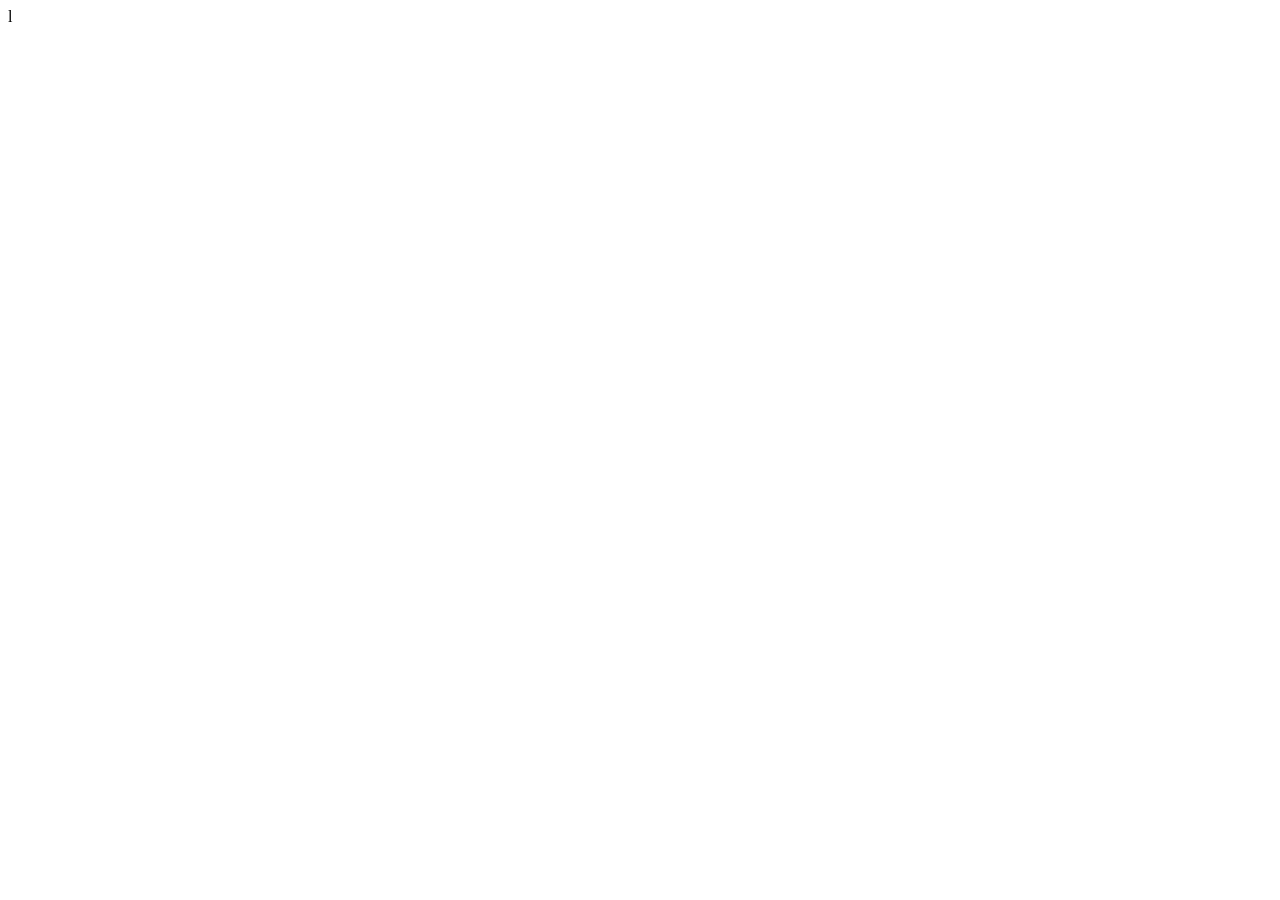
==== commit 4fa9c940: "Merge branch 'dev' of https://github.com/freefallman/freefallman into dev" ====
--- a/index.html
+++ b/index.html
@@ -6,6 +6,14 @@
 -->
 <html>
 	<head>
+		<!-- Google tag (gtag.js) -->
+<script async src="https://www.googletagmanager.com/gtag/js?id=G-NG6CEM47WL"></script>
+<script>
+  window.dataLayer = window.dataLayer || [];
+  function gtag(){dataLayer.push(arguments);}
+  gtag('js', new Date());
+
+  gtag('config', 'G-NG6CEM47WL');
 		<title>Freefall Adventures</title>
 		<meta charset="utf-8" />
 		<meta name="viewport" content="width=device-width, initial-scale=1, user-scalable=no" />
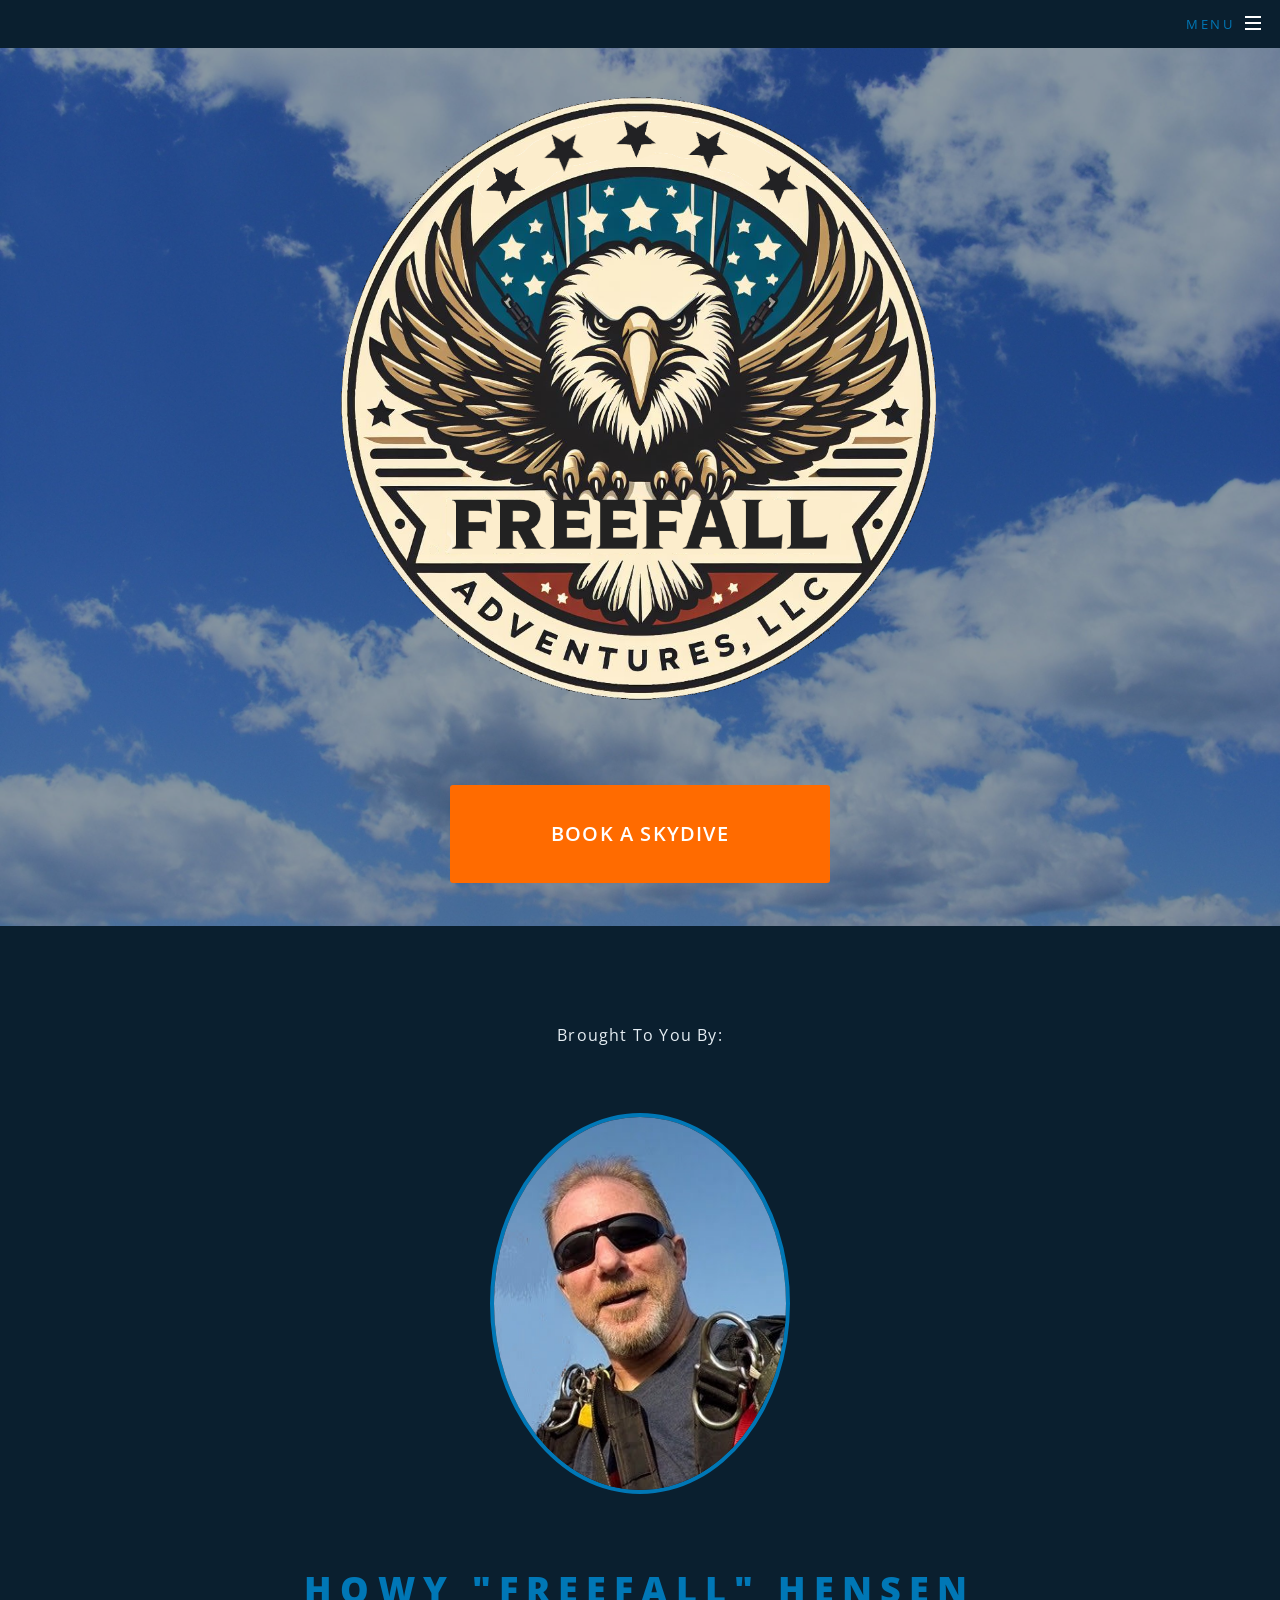
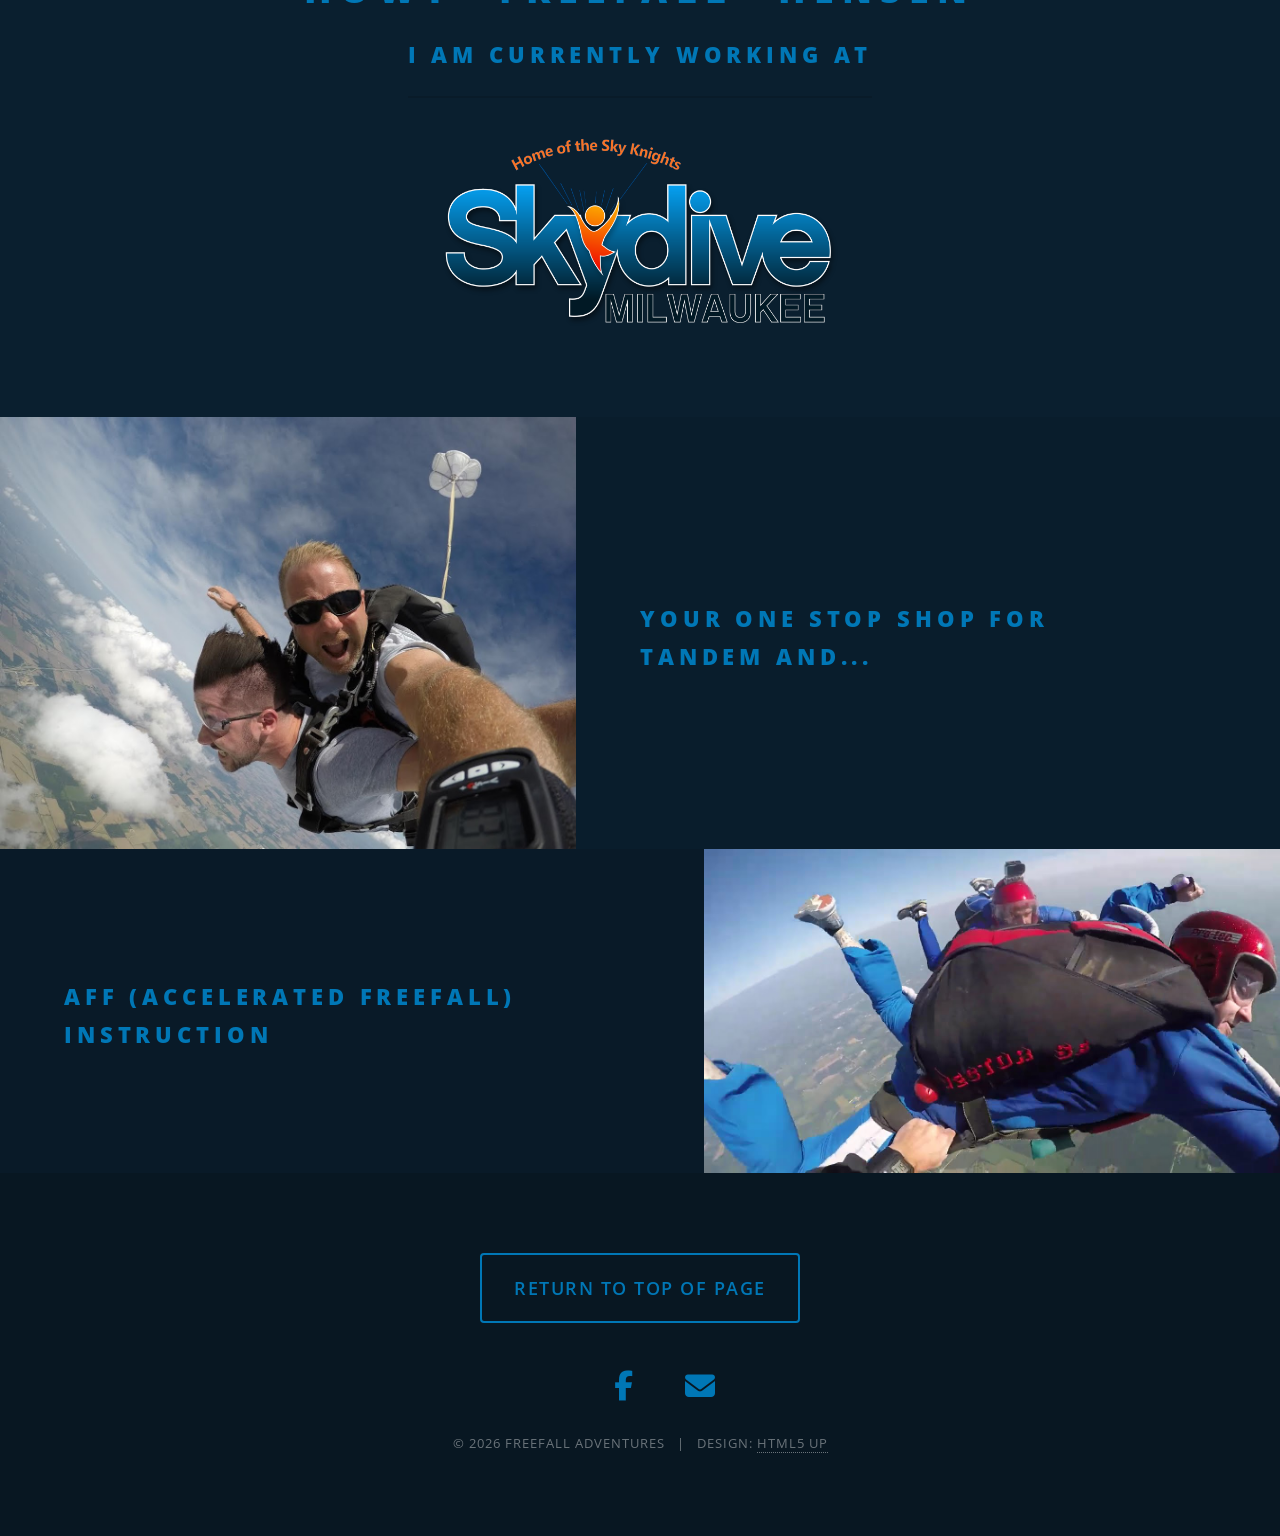
==== commit f1c16abf: "cleaning up messed up push" ====
--- a/index.html
+++ b/index.html
@@ -6,14 +6,6 @@
 -->
 <html>
 	<head>
-		<!-- Google tag (gtag.js) -->
-<script async src="https://www.googletagmanager.com/gtag/js?id=G-NG6CEM47WL"></script>
-<script>
-  window.dataLayer = window.dataLayer || [];
-  function gtag(){dataLayer.push(arguments);}
-  gtag('js', new Date());
-
-  gtag('config', 'G-NG6CEM47WL');
 		<title>Freefall Adventures</title>
 		<meta charset="utf-8" />
 		<meta name="viewport" content="width=device-width, initial-scale=1, user-scalable=no" />
@@ -125,7 +117,7 @@
     content: '';
     position: absolute;
     top: 0; left: 0; right: 0; bottom: 0;
-    background: rgba(10, 31, 47, 0.15) !important;
+    background: rgba(10, 31, 47, 0.45) !important;
     z-index: 1;
 }
 
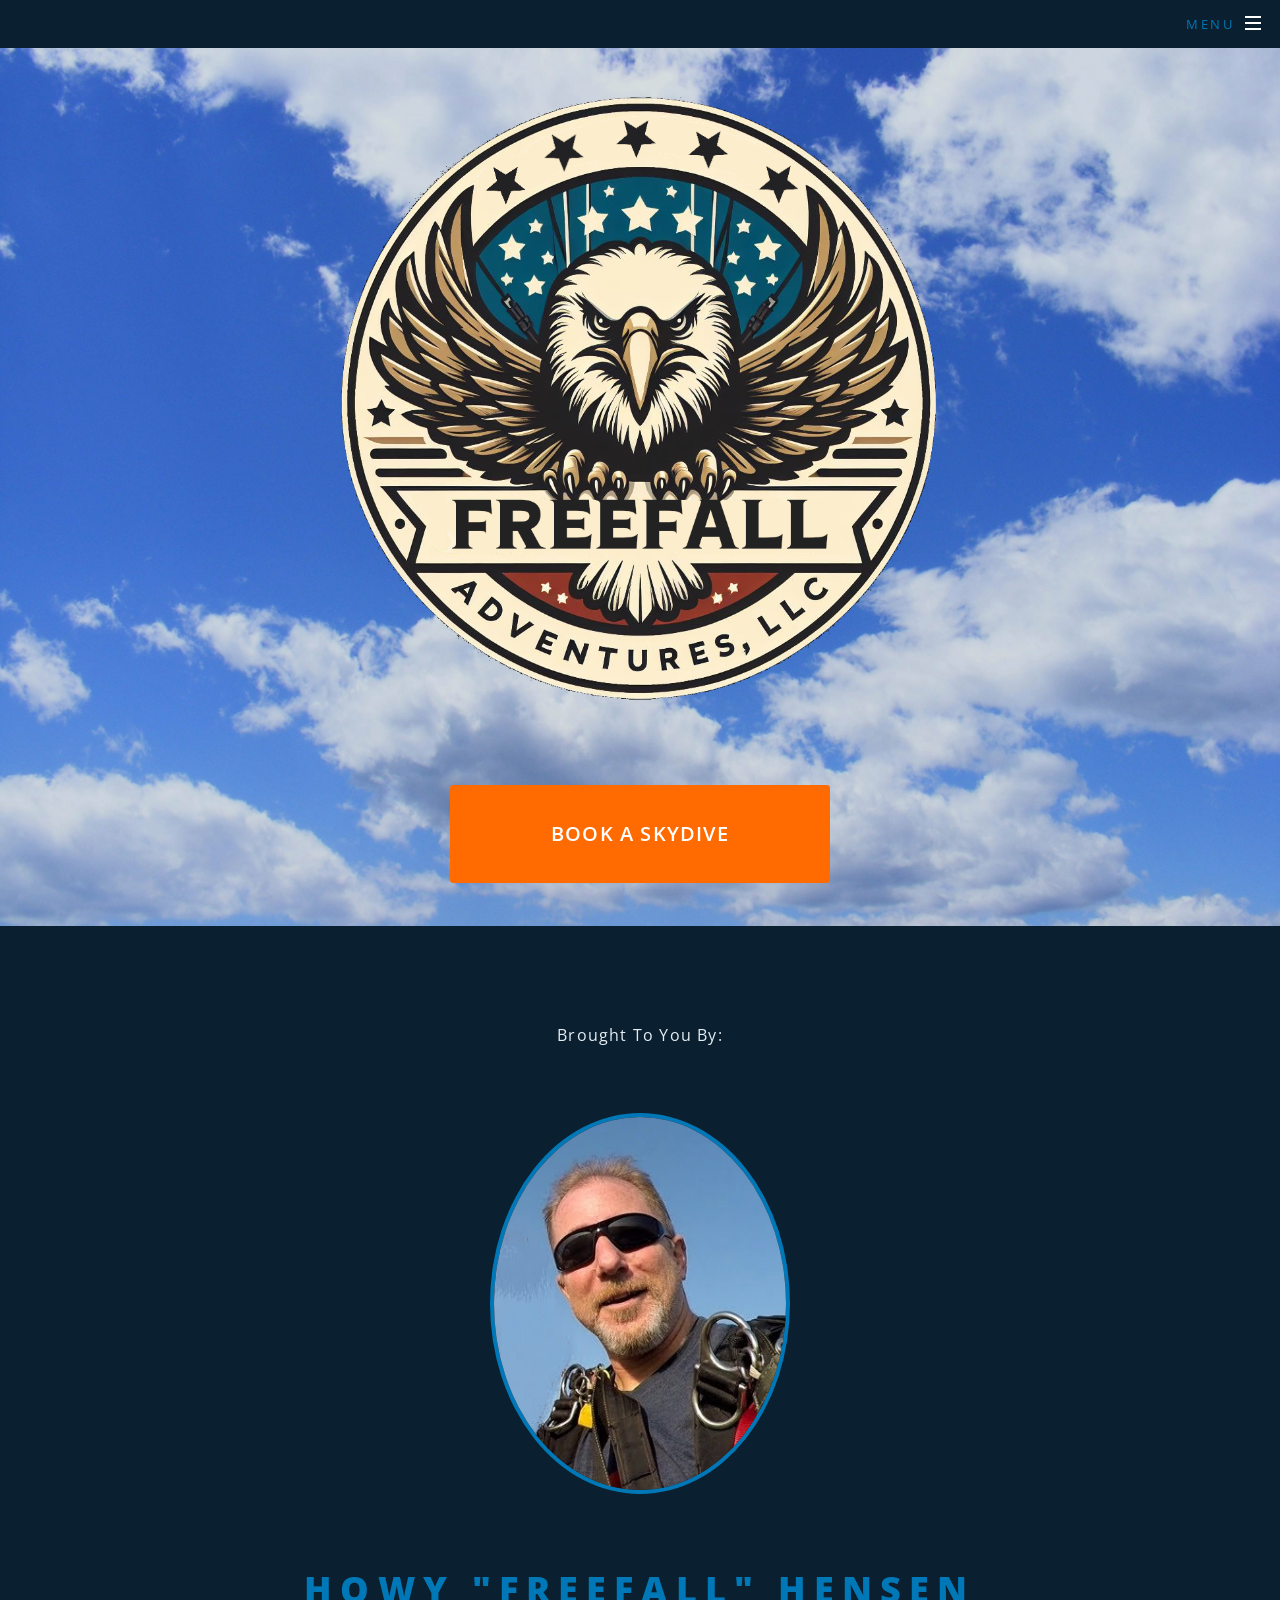
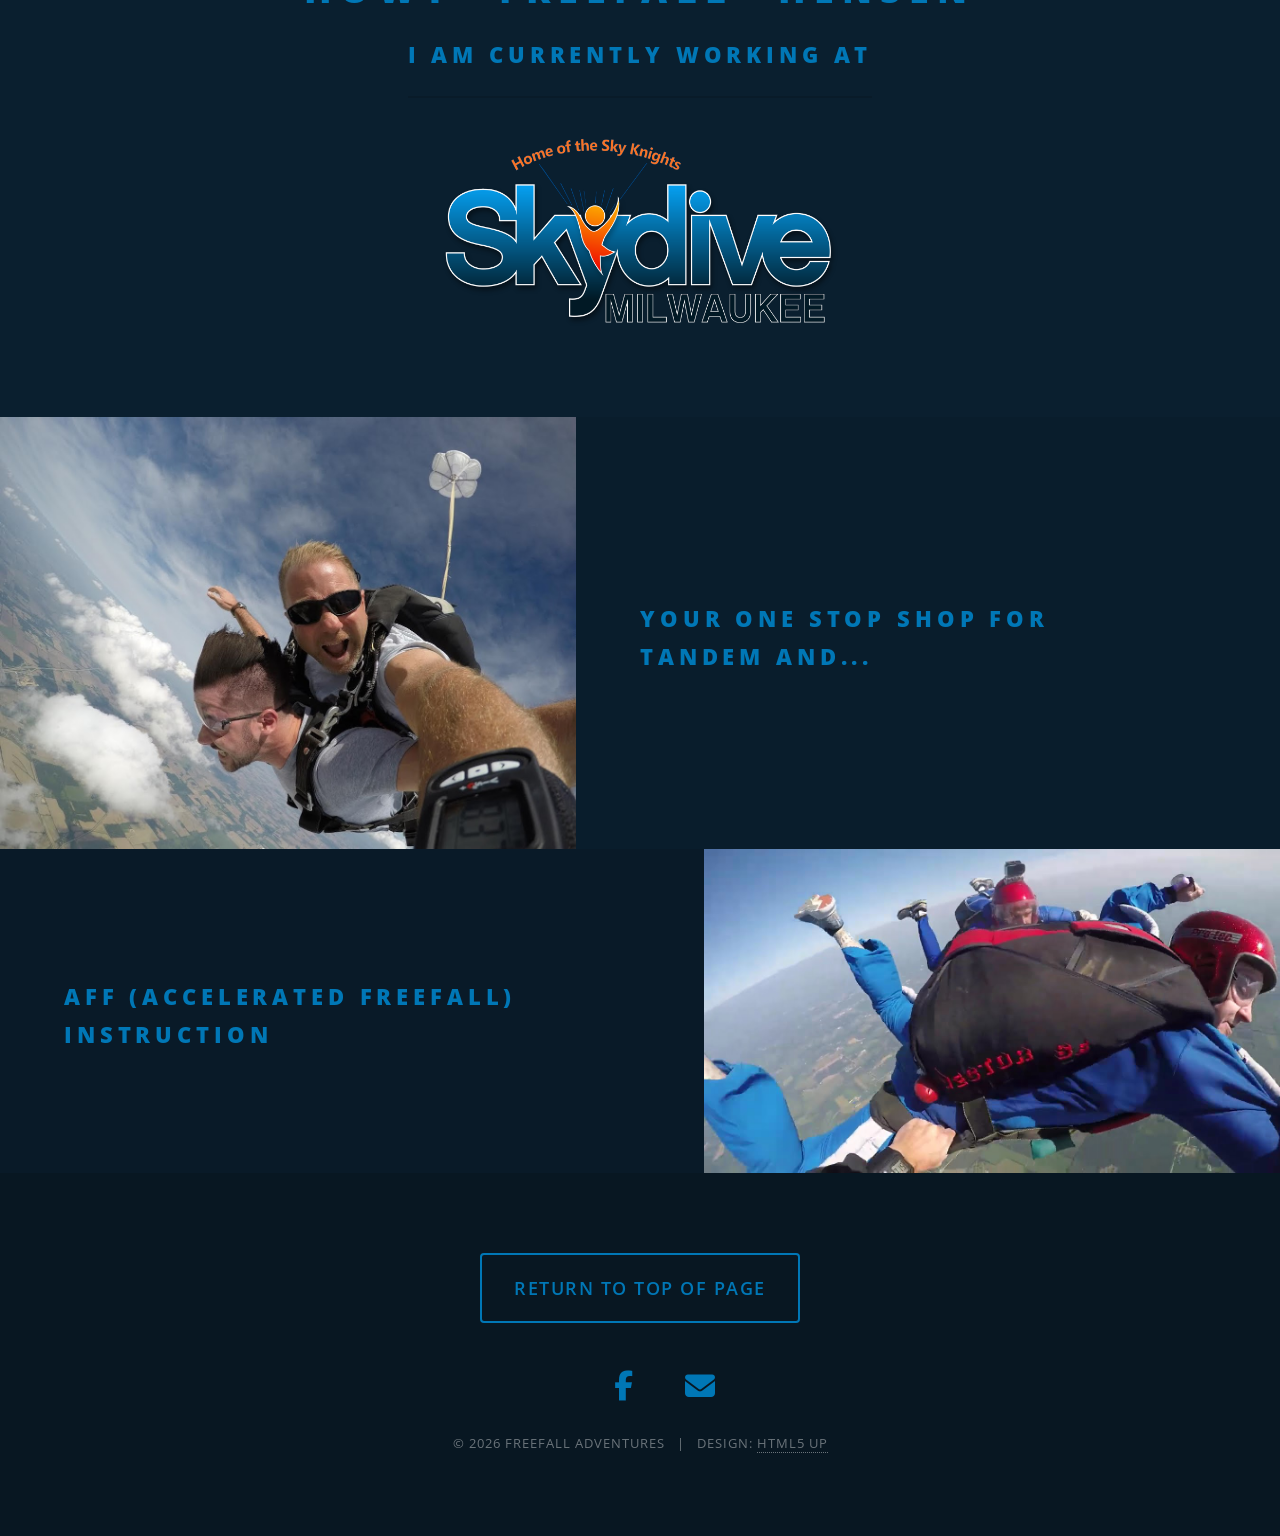
==== commit c1d4bbeb: "book button and clear sky pic changes" ====
--- a/index.html
+++ b/index.html
@@ -117,7 +117,7 @@
     content: '';
     position: absolute;
     top: 0; left: 0; right: 0; bottom: 0;
-    background: rgba(10, 31, 47, 0.45) !important;
+    background: rgba(10, 31, 47, 0.15) !important;
     z-index: 1;
 }
 
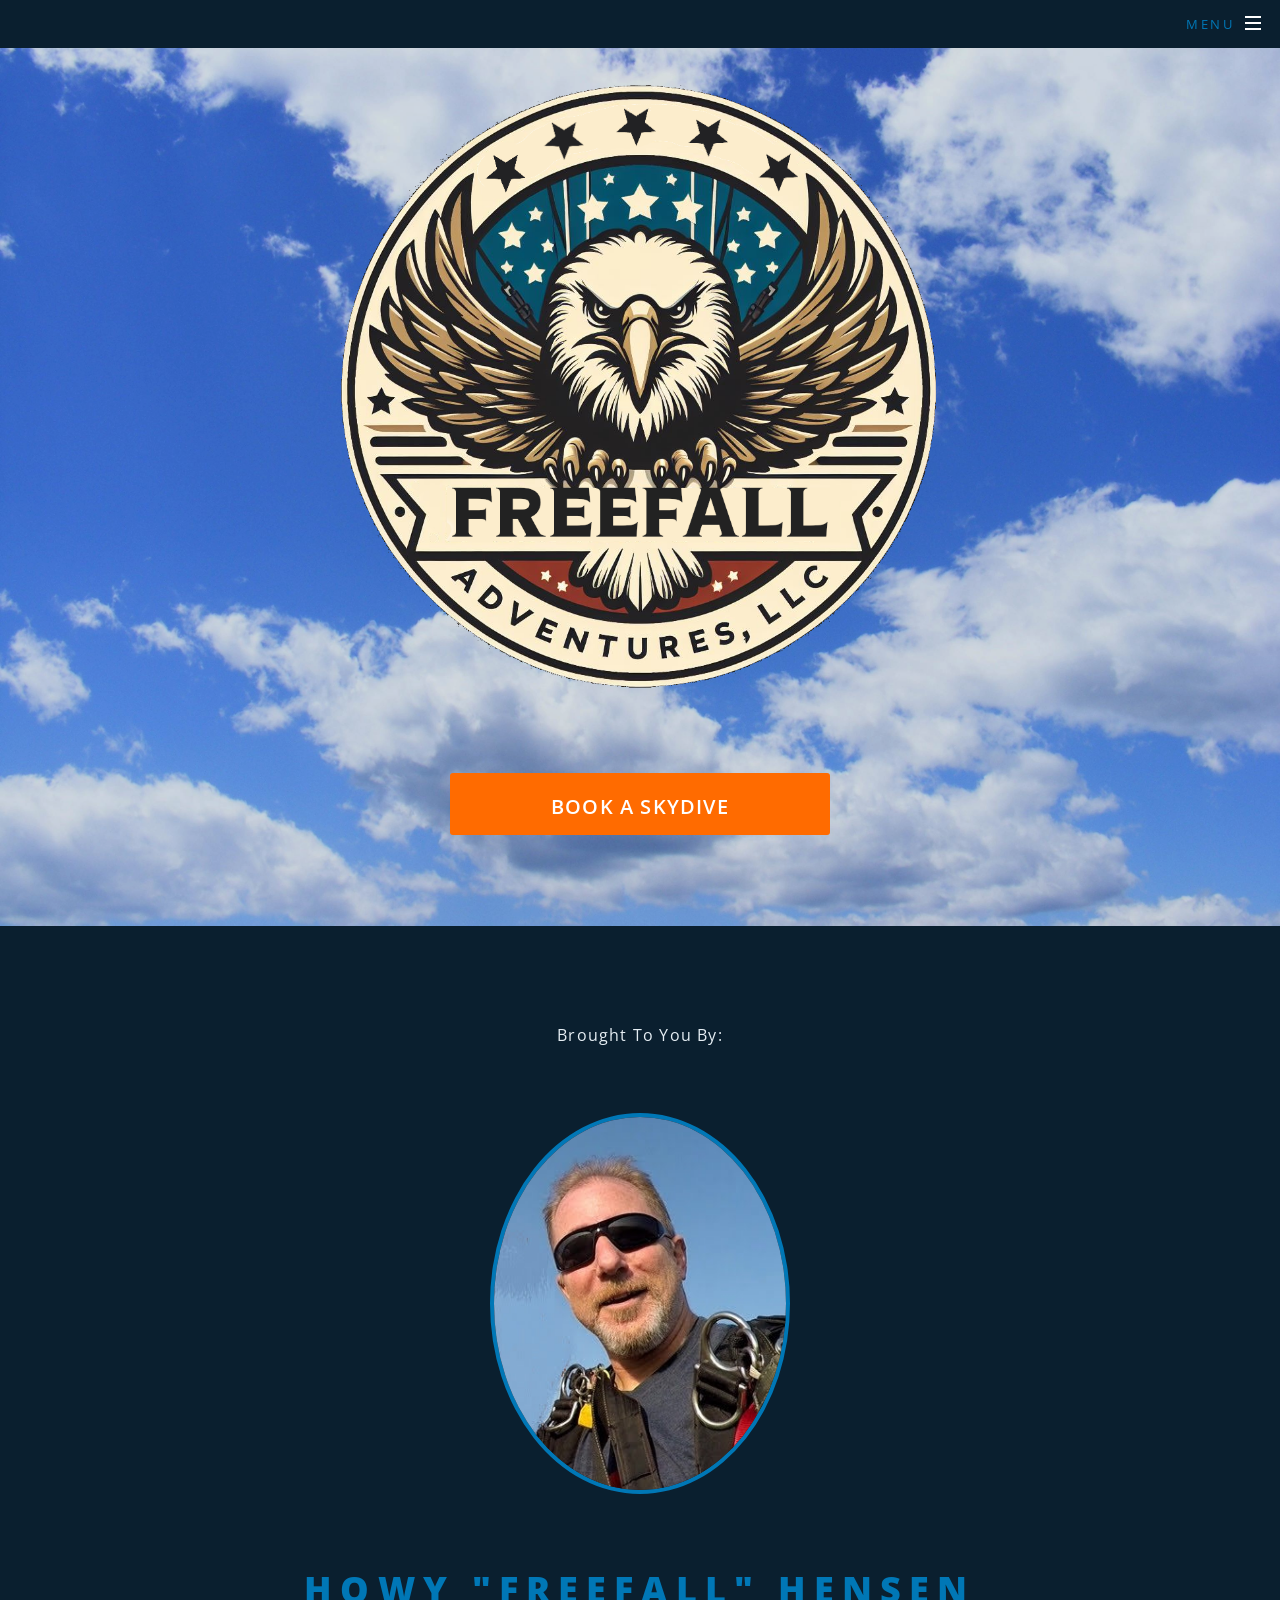
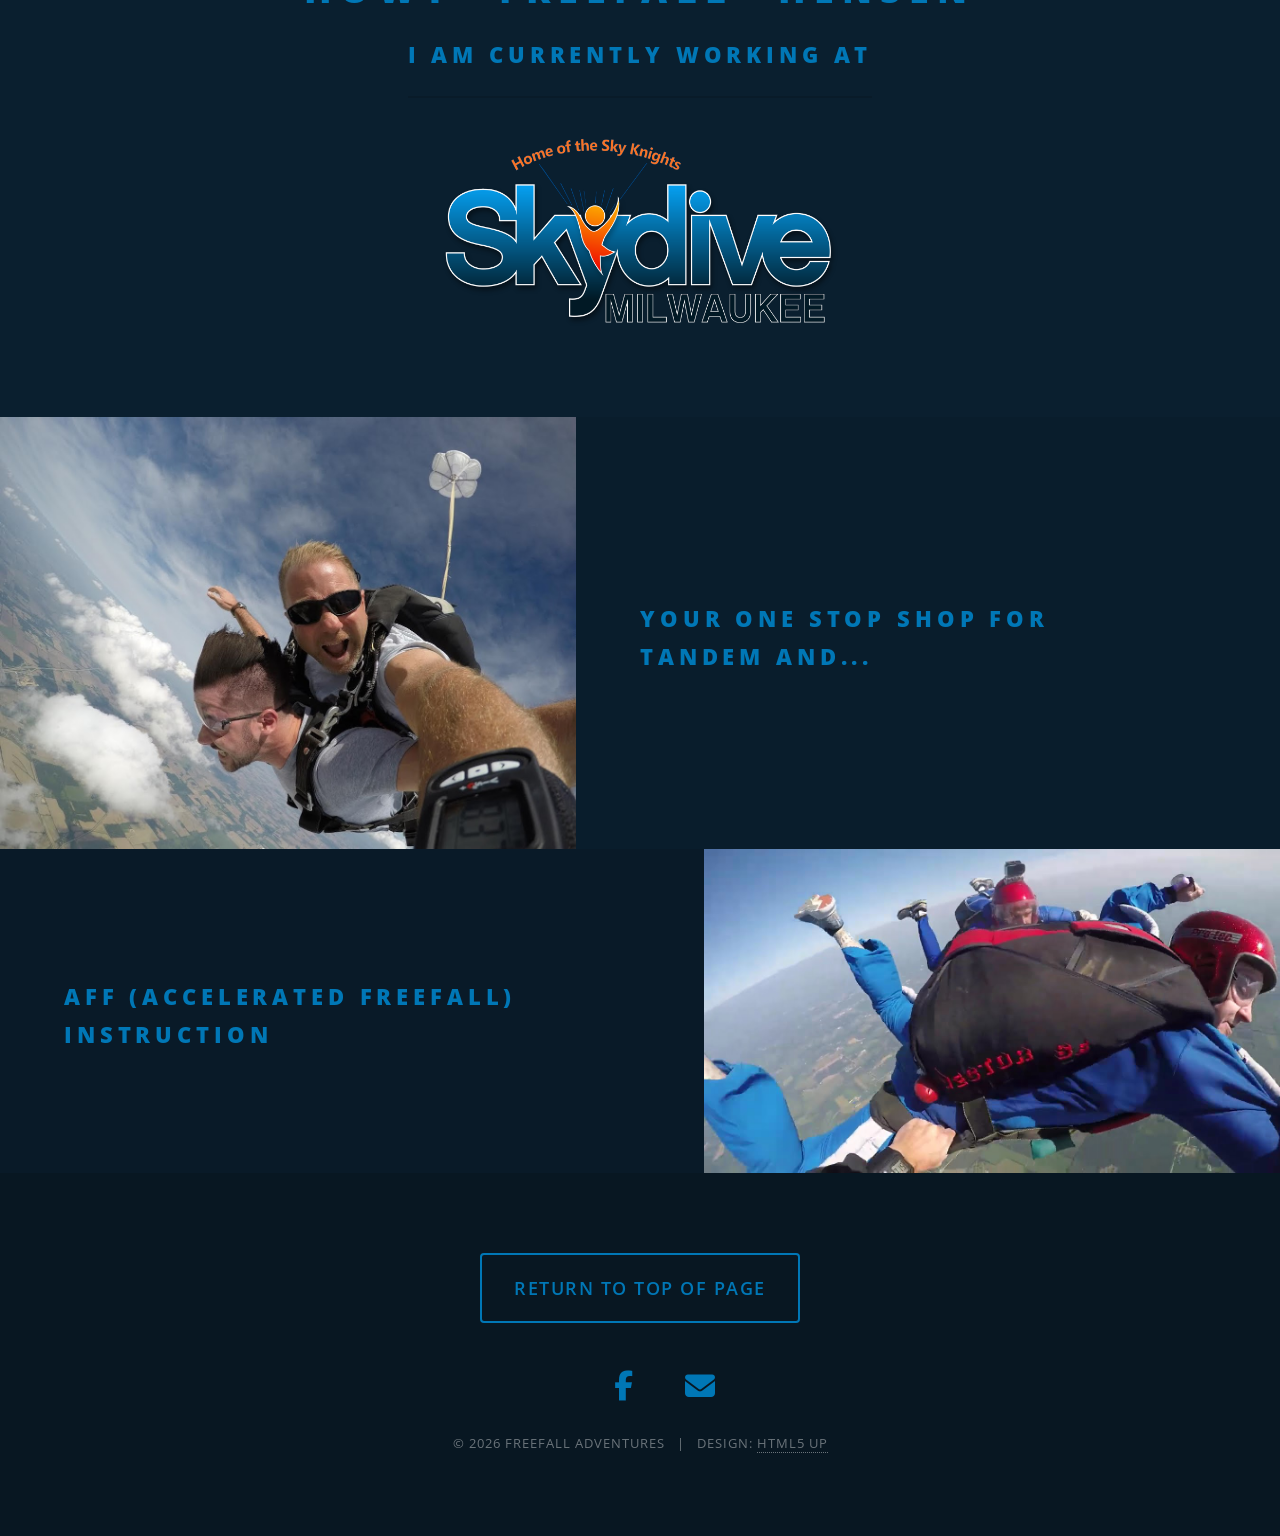
==== commit bffceeab: "button center issue" ====
--- a/index.html
+++ b/index.html
@@ -12,13 +12,7 @@
 		<link rel="stylesheet" href="assets/css/main.css" />
 		<noscript><link rel="stylesheet" href="assets/css/noscript.css" /></noscript>
 		<link rel="stylesheet" href="https://cdnjs.cloudflare.com/ajax/libs/font-awesome/6.5.1/css/all.min.css">
-		<style>
-    @media only screen and (max-width: 736px) {
-        #banner {
-            background-attachment: scroll !important;
-            min-height: 100vh !important;
-        }
-    }
+		
 </style>
 <style>
 /* ============================================= */
@@ -284,31 +278,28 @@
                  style="max-width: 100%; max-height: 75vh; height: auto; width: auto; display: block; margin: 0 auto;">
         </div>
         
-       <!-- Responsive Orange Schedule Button -->
-<div style="margin-top: 40px; padding: 0 20px; width: 100%; text-align: center;">
-    <a href="https://www.skydivemilwaukee.com/" 
-       target="_blank" 
-       rel="noopener"
-       class="button primary" 
-       style="background-color: #FF6B00 !important; 
-              border-color: #FF6B00 !important; 
-              color: white !important;
-              font-size: 1.25em; 
-              font-weight: 600;
-              padding: 18px 40px;
-              width: 90% !important;
-              max-width: 380px !important;
-              min-width: 280px;
-              height: auto;
-              display: inline-flex;
-              align-items: center;
-              justify-content: center;
-              text-align: center;
-              white-space: normal;        /* Allows text to wrap if needed */
-              letter-spacing: 1.2px;">
-        BOOK A SKYDIVE
-    </a>
-</div>
+               <!-- Responsive Orange Schedule Button -->
+        <div style="margin: 40px auto 60px auto; padding: 0 20px; width: 100%; max-width: 420px; text-align: center;">
+            <a href="https://www.skydivemilwaukee.com/" 
+               target="_blank" 
+               rel="noopener"
+               class="button primary" 
+               style="background-color: #FF6B00 !important; 
+                      border-color: #FF6B00 !important; 
+                      color: white !important;
+                      font-size: 1.25em; 
+                      font-weight: 600;
+                      padding: 20px 40px;
+                      width: 100% !important;
+                      max-width: 380px !important;
+                      display: block;
+                      text-align: center;
+                      white-space: normal;
+                      letter-spacing: 1.2px;
+                      line-height: 1.4;">
+                BOOK A SKYDIVE
+            </a>
+        </div>
     </div>
 </section>
 <!-- One -->
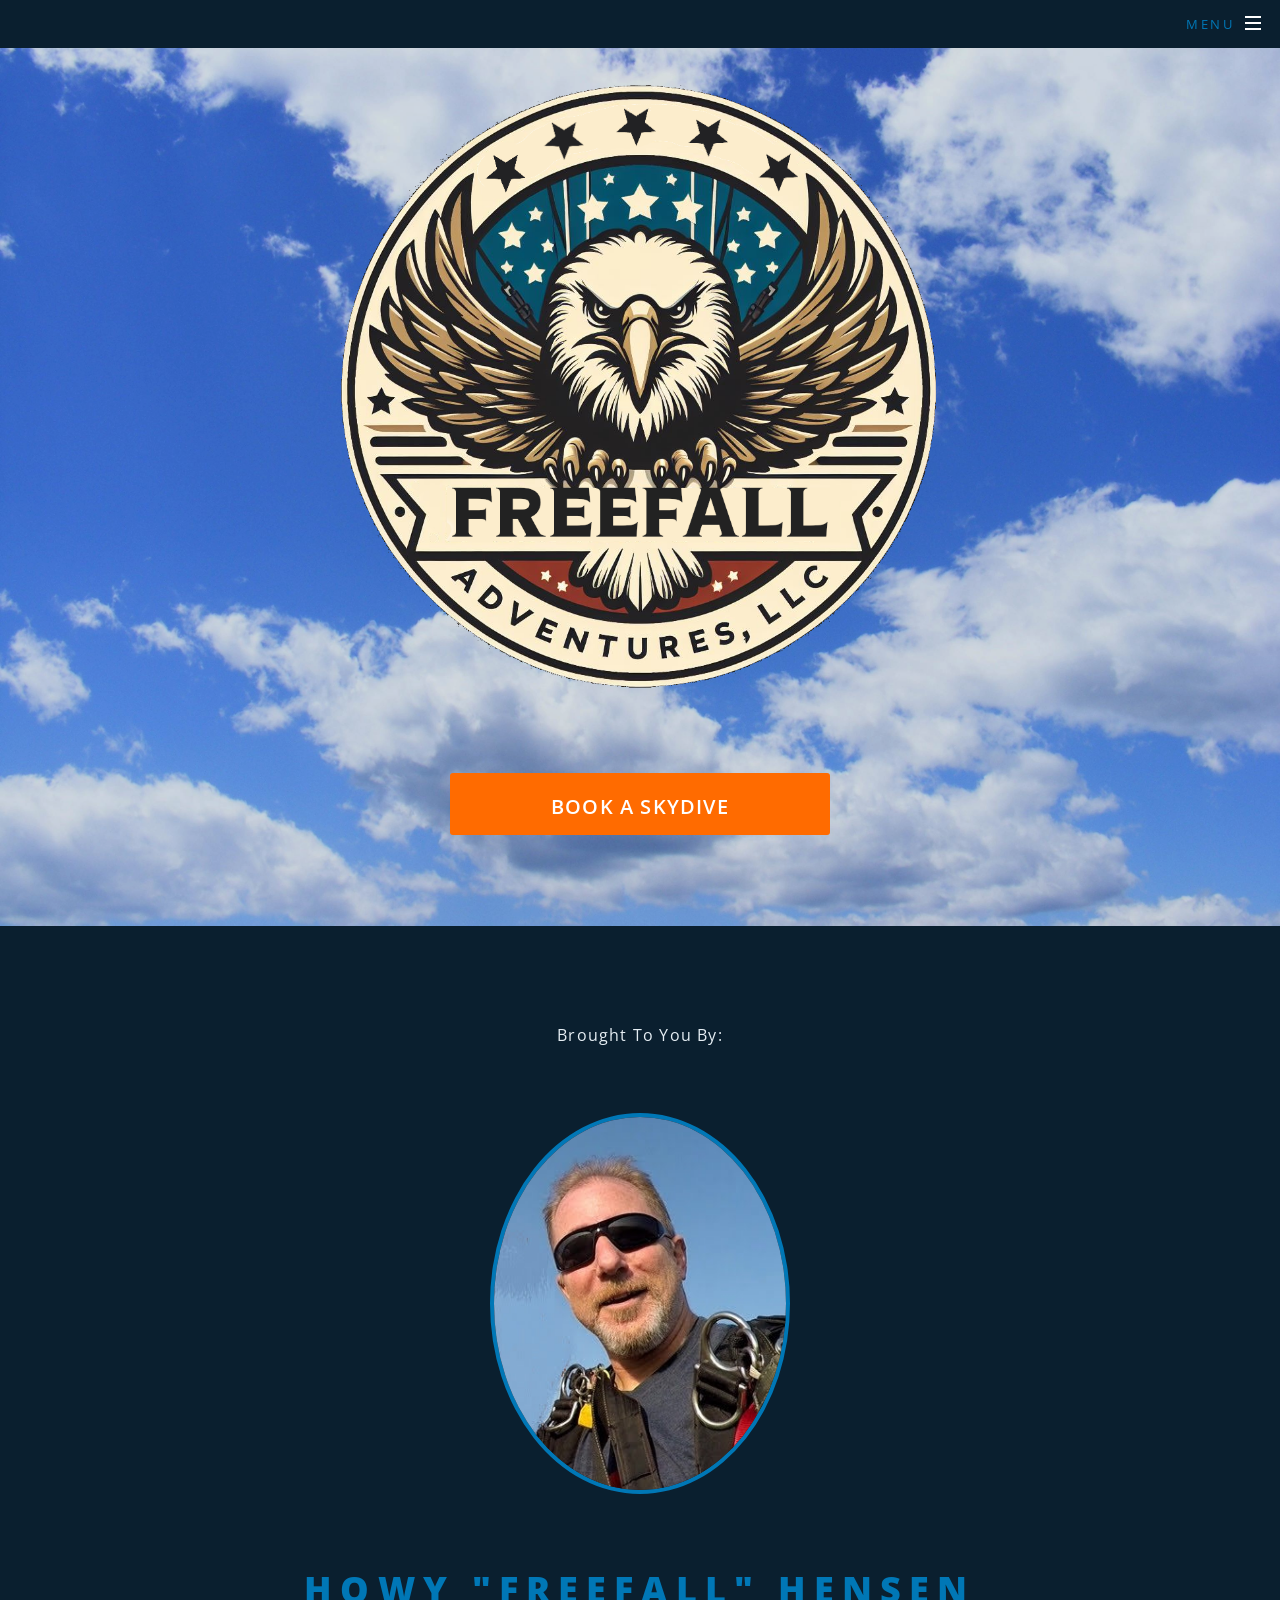
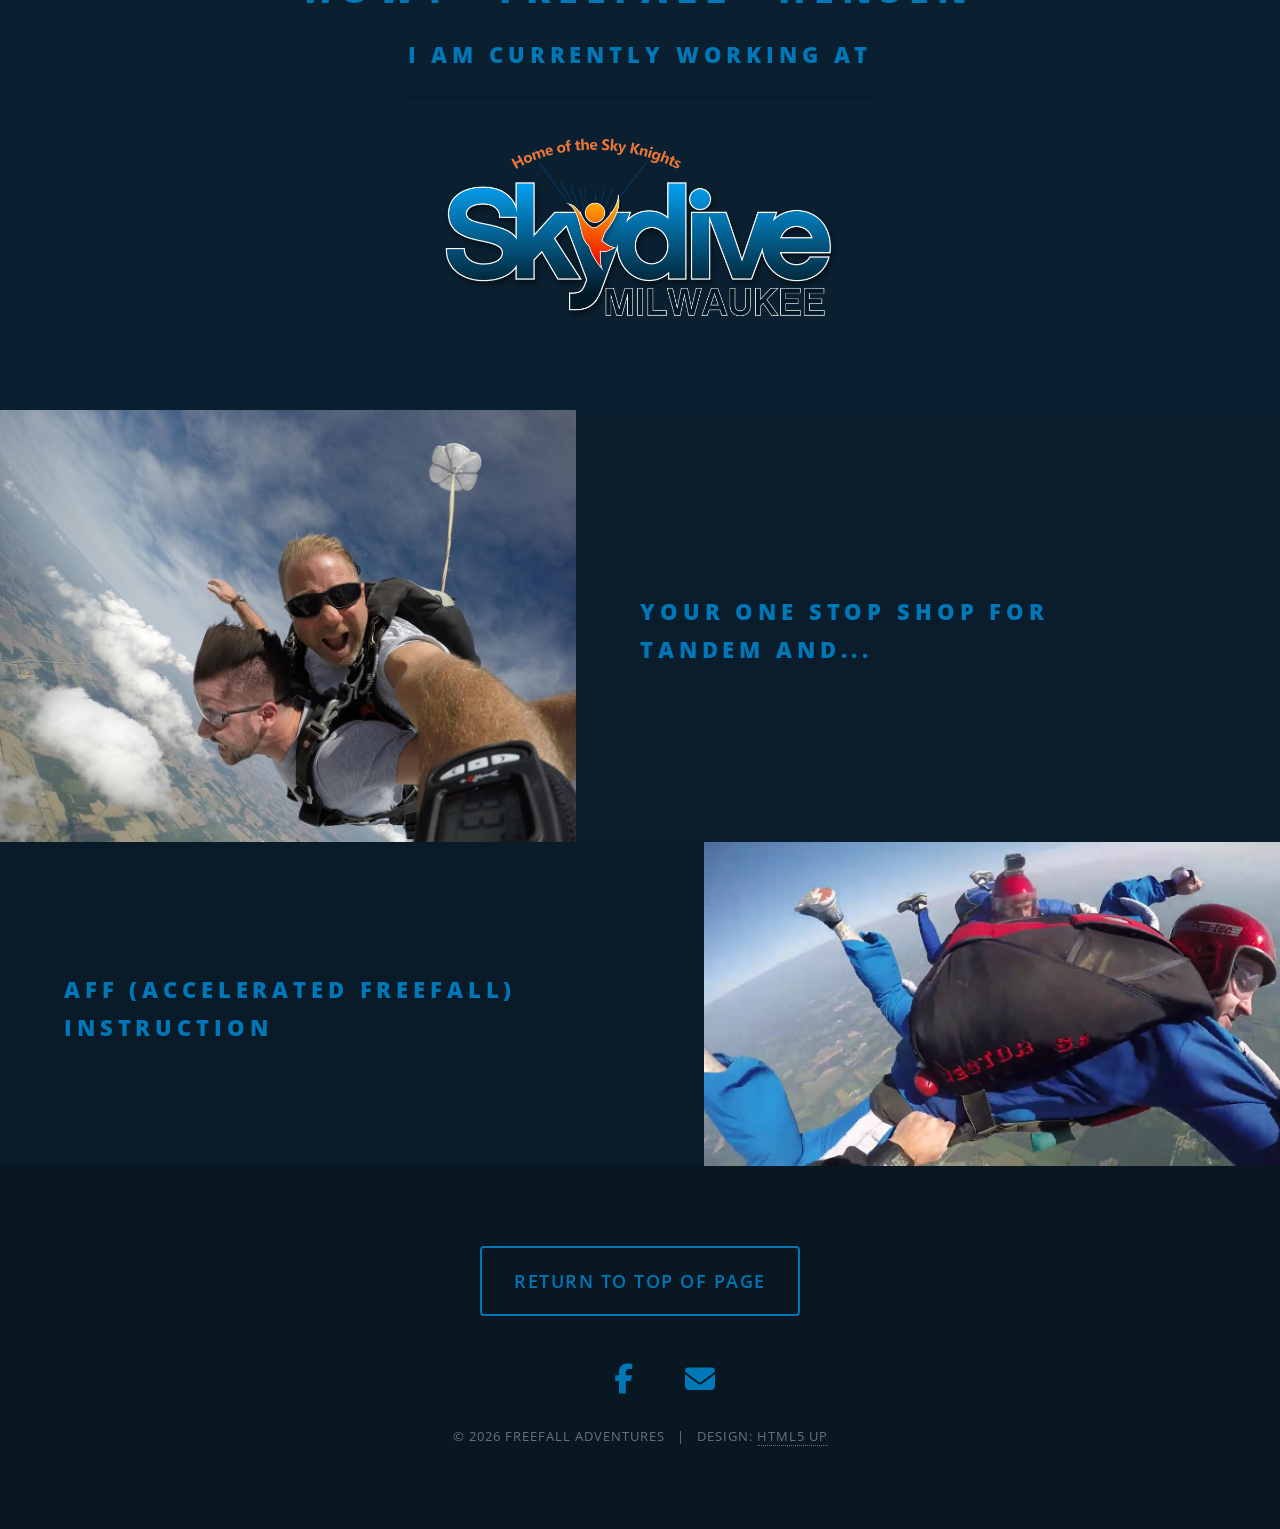
==== commit 38df9a4e: "skydive milwaukee logo centering" ====
--- a/index.html
+++ b/index.html
@@ -322,14 +322,16 @@
             <h2>I am currently working at</h2>
         </header>
 
-        <!-- Skydive Milwaukee Logo - Clickable with tight spacing -->
-        <div style="text-align: center; margin: 8px 0 25px 0;">
+                        <!-- Skydive Milwaukee Logo - Clickable with tight spacing -->
+        <div style="text-align: center; margin: 8px 0 25px 0; padding: 0 20px;">
             <a href="https://www.skydivemilwaukee.com" target="_blank" rel="noopener">
                 <img src="images/skydive-milwaukee-logo-small.png" 
                      alt="Skydive Milwaukee" 
-                     width="400" 
-                     height="200" 
-                     style="display: block; margin: 0 auto;">
+                     style="max-width: 400px; 
+                            width: 100%; 
+                            height: auto; 
+                            display: block; 
+                            margin: 0 auto;">
             </a>
         </div>
     </div>
